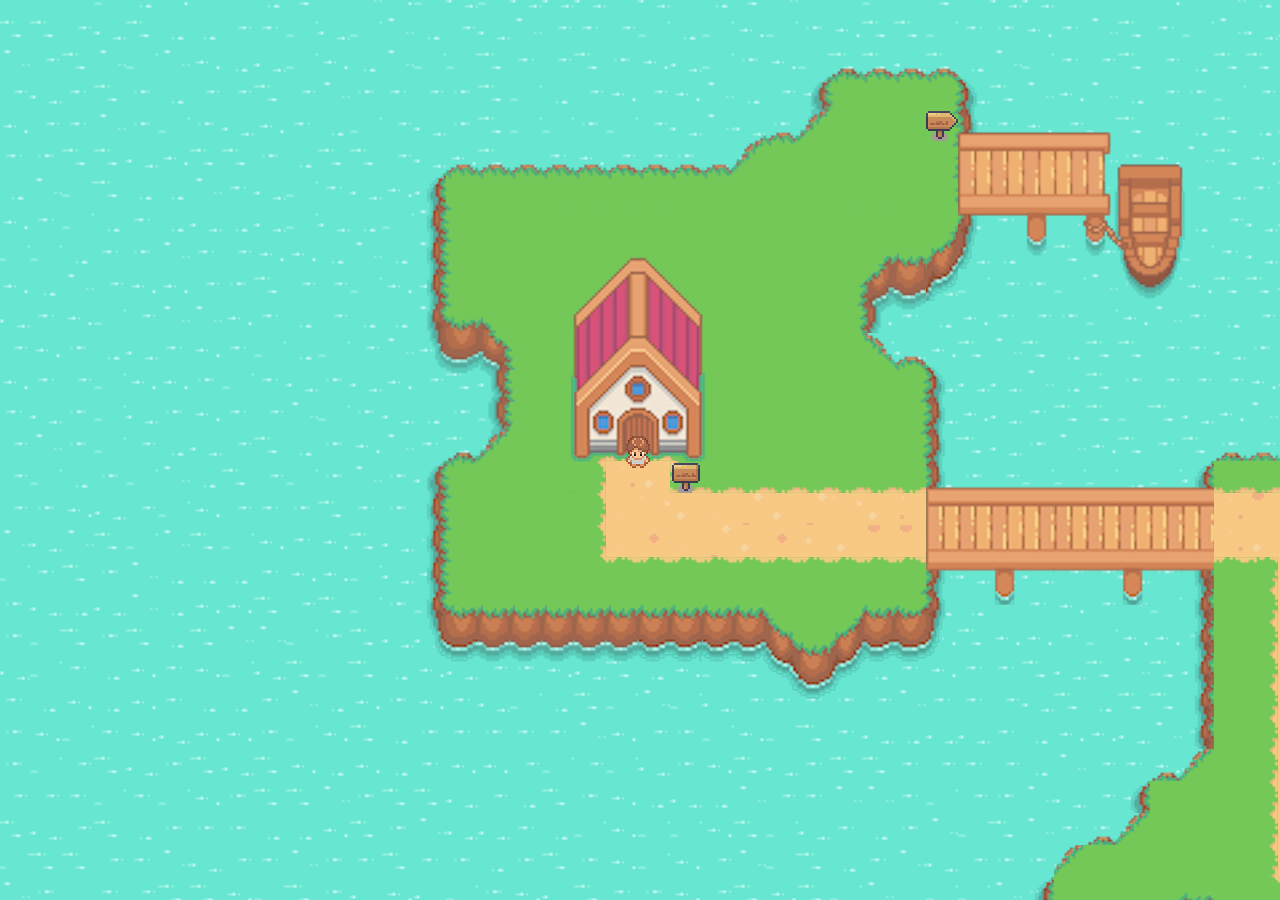
==== index.html @ 26b1416b "update build" ====
<!doctype html><html lang="en"><head><meta charset="utf-8"/><link rel="icon" href="/favicon.ico"/><meta name="viewport" content="width=device-width,initial-scale=1"/><meta name="theme-color" content="#000000"/><link rel="stylesheet" href="css/main.css"><meta name="description" content="Web site created using create-react-app"/><link rel="apple-touch-icon" href="/logo192.png"/><link rel="manifest" href="/manifest.json"/><title>pyve's world</title><script defer="defer" src="/static/js/main.aad2a747.js"></script><link href="/static/css/main.fae72d57.css" rel="stylesheet"></head><body><noscript>You need to enable JavaScript to run this app.</noscript><div id="root"><div id="loader"><img src="/img/common/loader.svg" alt="loader display"/><p classname="hint hidden"></p></div></div></body></html>
---- css/main.css ----
#loader {
    position: absolute;
    right: 5%;
    top: 80%;
}
#loader img {
    width: 100px;
    height: 100px;
}
#lodaer .hint {
    position: absolute;
    top: -100px;
    left: -200px;
    max-width: 100px;
    text-align: center;
}
#lodaer .hint.hidden {
    display: none;
}
---- static/css/main.fae72d57.css ----
@font-face{font-family:minecraftmedium;font-style:normal;font-weight:400;src:url(/static/media/minecraft-webfont.f9423632ad708b516bb3.woff2) format("woff2"),url(/static/media/minecraft-webfont.ab63f069794de6223be8.woff) format("woff"),url(/static/media/minecraft-webfont.81f6c7f882fcc2dee106.ttf) format("ttf")}body,html{margin:0;padding:0}body,html{height:100vh;width:100vw}body{-webkit-font-smoothing:antialiased;-moz-osx-font-smoothing:grayscale;font-family:minecraftmedium,-apple-system,BlinkMacSystemFont,Segoe UI,Roboto,Oxygen,Ubuntu,Cantarell,Fira Sans,Droid Sans,Helvetica Neue,sans-serif}*{box-sizing:border-box}#root{height:100vh;overflow:scroll;width:100vw}.hero{-webkit-animation:none;animation:none;background:url(/static/media/spriteDown.de136701c195f62c2f0c.png) no-repeat;background-position:0;background-repeat:no-repeat;background-size:auto 36px;height:36px;position:absolute;transition:top .2s ease,left .2s ease;width:24px}.hero.walk{-webkit-animation:flat-sprite .7s steps(4) infinite;animation:flat-sprite .7s steps(4) infinite}.hero.left{background-image:url(/static/media/spriteLeft.fad90cb5e9a183ccac62.png)}.hero.right{background-image:url(/static/media/spriteRight.eed6b767781e51272a16.png)}.hero.up{background-image:url(/static/media/spriteUp.728a02b3f08ef48df612.png)}.hero.down{background-image:url(/static/media/spriteDown.de136701c195f62c2f0c.png)}.bubble{align-content:space-between;background:#fff;border:5px solid #7f7f7f;display:flex;flex-direction:row;flex-wrap:wrap;height:100px;margin-left:-55px;margin-top:-130px;padding:.5em;position:relative;width:220px}.bubble:after{border-color:#fff transparent;border-width:20px 10px 0;bottom:-20px;left:48px;z-index:1}.bubble:after,.bubble:before{border-style:solid;content:"";display:block;position:absolute;width:0}.bubble:before{border-color:#7f7f7f transparent;border-width:24px 14px 0;bottom:-29px;left:44px;z-index:0}.bubble p{-webkit-animation:type 8s steps(60);animation:type 8s steps(60);margin:0;overflow:hidden;white-space:nowrap;width:30em}.bubble .hint{font-size:.7em;text-align:right;width:100%}@-webkit-keyframes type{0%{width:0}}@keyframes type{0%{width:0}}@-webkit-keyframes flat-sprite{0%{background-position:0}to{background-position:-96px}}@keyframes flat-sprite{0%{background-position:0}to{background-position:-96px}}.map{left:0;margin:auto;top:0;transition:all .2s ease}.map,.tile{position:absolute}.tile{height:32px;opacity:.3;width:32px}.tile.collision{background-color:red}.tile.door{background-color:blue}#loader{position:absolute;right:5%;top:80%}#loader img{height:100px;width:100px}#loader .hint{left:-200px;max-width:100px;position:absolute;text-align:center;top:-100px}#loader .hint.hidden{display:none}.game-container{background:#241915;height:100vh;overflow:hidden;position:absolute;width:100vw}
/*# sourceMappingURL=main.fae72d57.css.map*/
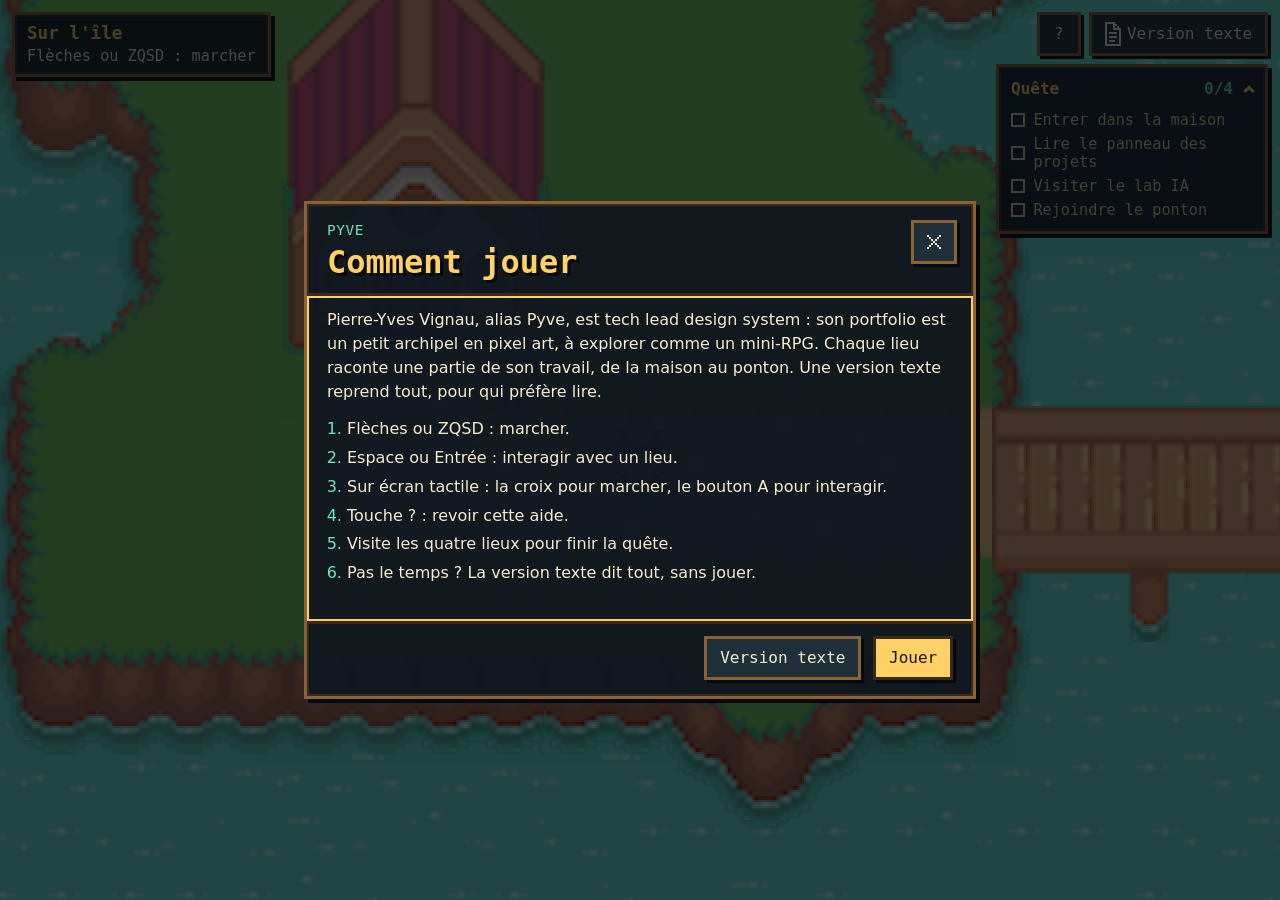
==== commit 1d73711f: "build: portfolio mini-RPG from pvignau/website@bd07baa Replaces the Create React App build with the " ====
--- a/index.html
+++ b/index.html
@@ -1 +1,78 @@
-<!doctype html><html lang="en"><head><meta charset="utf-8"/><link rel="icon" href="/favicon.ico"/><meta name="viewport" content="width=device-width,initial-scale=1"/><meta name="theme-color" content="#000000"/><link rel="stylesheet" href="css/main.css"><meta name="description" content="Web site created using create-react-app"/><link rel="apple-touch-icon" href="/logo192.png"/><link rel="manifest" href="/manifest.json"/><title>pyve's world</title><script defer="defer" src="/static/js/main.aad2a747.js"></script><link href="/static/css/main.fae72d57.css" rel="stylesheet"></head><body><noscript>You need to enable JavaScript to run this app.</noscript><div id="root"><div id="loader"><img src="/img/common/loader.svg" alt="loader display"/><p classname="hint hidden"></p></div></div></body></html>+<!doctype html>
+<html lang="fr">
+  <head>
+    <meta charset="utf-8" />
+    <meta name="viewport" content="width=device-width, initial-scale=1, viewport-fit=cover" />
+    <!--
+      Title, description, Open Graph tags and canonical URL come from src/content:
+      vite-plugins/site-pages.ts writes them in place of the next comment.
+    -->
+    <!-- site-meta -->
+    <title>Le monde de Pyve : portfolio et expériences interactives</title>
+    <meta name="description" content="Le portfolio de Pierre-Yves Vignau, alias Pyve, tech lead design system : un archipel en pixel art à explorer comme un mini-RPG, ou à lire en version texte." />
+    <link rel="canonical" href="https://pyve.is-a.dev/" />
+    <meta property="og:type" content="website" />
+    <meta property="og:site_name" content="Le monde de Pyve" />
+    <meta property="og:locale" content="fr_FR" />
+    <meta property="og:title" content="Le monde de Pyve : portfolio et expériences interactives" />
+    <meta property="og:description" content="Le portfolio de Pierre-Yves Vignau, alias Pyve, tech lead design system : un archipel en pixel art à explorer comme un mini-RPG, ou à lire en version texte." />
+    <meta property="og:url" content="https://pyve.is-a.dev/" />
+    <meta property="og:image" content="https://pyve.is-a.dev/og-image.png" />
+    <meta property="og:image:width" content="1200" />
+    <meta property="og:image:height" content="630" />
+    <meta property="og:image:alt" content="En pixel art, le héros marche sur le ponton entre la maison et le bateau." />
+    <meta name="twitter:card" content="summary_large_image" />
+    <link rel="preload" href="/assets/world-ZliFcgVm.webp" as="image" />
+    <!-- /site-meta -->
+    <meta name="theme-color" content="#101820" />
+    <meta name="color-scheme" content="dark" />
+    <link rel="icon" href="/favicon.ico" sizes="32x32" />
+    <link rel="apple-touch-icon" href="/apple-touch-icon.png" />
+    <link rel="manifest" href="/manifest.json" />
+    <link
+      rel="preload"
+      href="/assets/pixelify-sans-latin-400-normal-DLrIX9QE.woff2"
+      as="font"
+      type="font/woff2"
+      crossorigin
+    />
+    <link
+      rel="preload"
+      href="/assets/pixelify-sans-latin-700-normal-D3Xxx3QE.woff2"
+      as="font"
+      type="font/woff2"
+      crossorigin
+    />
+    <script>
+      // The game could not start (its script did not load, or failed before the app
+      // ran, see src/main.tsx): show the text version written in the page instead.
+      addEventListener(
+        'error',
+        function (event) {
+          var root = document.documentElement;
+          var fatal = event.target instanceof HTMLScriptElement || event instanceof ErrorEvent;
+          if (fatal && !root.hasAttribute('data-app')) root.classList.add('no-game');
+        },
+        true,
+      );
+    </script>
+    <script nomodule>
+      document.documentElement.classList.add('no-game');
+    </script>
+    <script type="module" crossorigin src="/assets/index-DPL-j_H7.js"></script>
+    <link rel="stylesheet" crossorigin href="/assets/index-BFrgNuYy.css">
+    <noscript><style>html #loader{display:none!important}html .static-page{display:block!important}html body{overflow:auto!important}</style></noscript>
+  </head>
+  <body>
+    <div id="root">
+      <div id="loader" class="loader" role="status">
+        <span class="loader__squares" aria-hidden="true"
+          ><span></span><span></span><span></span
+        ></span>
+        <span class="loader__label">Chargement de l&#39;île…</span>
+      </div>
+      <!-- The text version (vite-plugins/static-page.ts), replaced by the game as it starts. -->
+      <main class="static-page"><h1>Pyve</h1><p class="static-page__role">Tech lead design system</p><p class="static-page__intro">Ce portfolio se visite d&#39;habitude comme un petit jeu, qui a besoin de JavaScript pour se lancer. Le voici en version texte :</p><p>Pierre-Yves Vignau, alias Pyve, est tech lead design system : son portfolio est un petit archipel en pixel art, à explorer comme un mini-RPG. Chaque lieu raconte une partie de son travail, de la maison au ponton. Une version texte reprend tout, pour qui préfère lire.</p><section><h2>Chez Pyve</h2><p>La porte grince. Salut, moi c&#39;est Pyve. Pierre-Yves Vignau, pour l&#39;état civil.</p><p>Je suis développeur web, basé au sud de Paris. Mon terrain de jeu : les design systems et les design tokens.</p><p>Depuis 2023, je suis tech lead du design system de France Télévisions, en freelance.</p><p>Mon inventaire :</p><ul><li>Design tokens : Style Dictionary, Tokens Studio, Terrazzo, format DTCG.</li><li>Front : TypeScript, React, Vue, Next.js, Storybook.</li><li>Figma : plugins et passerelles vers le code.</li><li>Domotique : Home Assistant, en Python.</li><li>IA : je code en binôme avec un agent.</li></ul><p>Ma méthode : partir de l&#39;existant, avancer par petits pas, et écrire la doc, limites comprises.</p><p>Le chemin parcouru :</p><ul><li>Depuis 2023 : tech lead design system, France Télévisions (freelance).</li><li>2014-2023 : Infopro Digital, de développeur web à head of frontend, en passant par lead dev et architecte front-end.</li><li>2012-2014 : développeur web en agence, PHP, Zend et Magento.</li></ul><p>Côté perso : papa de deux enfants, amateur de jeux vidéo et de deux-roues.</p><ul><li><a href="https://www.linkedin.com/in/pierre-yves-vignau-a99a9424/">Mon parcours sur LinkedIn</a></li></ul></section><section><h2>Quelques projets</h2><p>Le panneau est couvert d&#39;affiches. J&#39;en ai gardé quelques-unes, toutes publiques.</p><ul><li><h3>Contributions design tokens</h3><p>Un bug de la CLI de Terrazzo signalé puis corrigé, et une proposition de tokens dépréciés pour Tokens Studio, en attente de relecture.</p><p>Design tokens, DTCG, TypeScript</p><ul><li><a href="https://github.com/terrazzoapp/terrazzo/pull/533">Correctif Terrazzo</a></li><li><a href="https://github.com/tokens-studio/figma-plugin/pull/3834">PR Tokens Studio</a></li></ul></li><li><h3>Samsung Frame Artwork</h3><p>Une intégration Home Assistant qui fait tourner tableaux et photos sur une TV The Frame, sans couper ce que tu regardes.</p><p>Python, Home Assistant, HACS</p><ul><li><a href="https://github.com/pvignau/ha-samsung-frame-artwork">Le code</a></li></ul></li><li><h3>Daily Drive</h3><p>Spotify a arrêté son Daily Drive, alors je l&#39;ai refait : une playlist de musique et de podcasts, reconstruite chaque matin.</p><p>TypeScript, Next.js, API Spotify</p><ul><li><a href="https://github.com/pvignau/daily-drive">Le code</a></li><li><a href="https://my-daily-drive.vercel.app">Démo (alpha)</a></li></ul></li><li><h3>Bacs à sable design system</h3><p>Deux maquettes publiques : des tokens venus de Tokens Studio, compilés en SCSS et en Kotlin, et un design system Vue rangé dans Storybook.</p><p>Style Dictionary, Storybook, Vue</p><ul><li><a href="https://github.com/pvignau/ts-ds-boilerplate">Tokens SCSS et Kotlin</a></li><li><a href="https://github.com/pvignau/vue-storybook-design-system">Design system Vue</a></li></ul></li><li><h3>Ce mini-RPG</h3><p>Le site où tu te promènes : un portfolio en pixel art, codé en TypeScript, avec une version texte pour qui préfère lire.</p><p>TypeScript, Pixel art, Jeu web</p><ul><li><a href="https://github.com/pvignau/website">Le code</a></li></ul></li></ul><ul><li><a href="https://github.com/pvignau?tab=repositories">Tous mes dépôts</a></li></ul></section><section><h2>Lab IA et domotique</h2><p>Des diodes clignotent partout. Ici, je teste ce que l&#39;IA change à ma façon de coder.</p><p>Sur mes projets récents, je code en binôme avec Claude, un agent IA. Il cosigne les commits : c&#39;est écrit dans l&#39;historique.</p><p>L&#39;agent écrit vite. Moi, je fixe le cadre, je relis et je teste.</p><p>À la maison, Home Assistant pilote la domotique. J&#39;y branche mes propres outils :</p><ul><li>Une TV The Frame qui change de tableau toute seule.</li><li>Un pavé numérique qui lance des scripts, façon Stream Deck maison.</li></ul><p>Dans l&#39;arrière-salle :</p><ul><li>Un homelab qui héberge mes services.</li><li>Un assistant IA branché sur mes notes.</li></ul><p>Pas de plan du réseau ici : le reste du lab est fermé au public.</p><ul><li><a href="https://github.com/pvignau/ha-samsung-frame-artwork">Intégration The Frame</a></li><li><a href="https://github.com/pvignau/homeassistant-keypad-script-launcher">Pavé de scripts</a></li></ul></section><section><h2>Prendre le large</h2><p>Le bateau attend à quai. Où veux-tu aller ?</p><p>Une question ou un projet ? Écris-moi sur LinkedIn. Le code, lui, vit sur GitHub.</p><ul><li><a href="https://www.linkedin.com/in/pierre-yves-vignau-a99a9424/">LinkedIn</a></li><li><a href="https://github.com/pvignau">GitHub</a></li></ul></section></main>
+    </div>
+  </body>
+</html>
--- a/assets/index-BFrgNuYy.css
+++ b/assets/index-BFrgNuYy.css
@@ -0,0 +1 @@
+:root{--loader-size:3rem;--loader-ink:#f7ecd0;--loader-background:#101820}html{background:var(--loader-background)}#loader{z-index:1000;background:var(--loader-background);color:var(--loader-ink);place-content:center;justify-items:center;gap:1rem;font:1rem/1.2 Pixelify Sans,ui-monospace,monospace;display:grid;position:fixed;inset:0}#loader .loader__squares{width:var(--loader-size);height:var(--loader-size);position:relative}#loader .loader__squares span{background:#e15b64;width:50%;height:50%;animation:2s infinite loader-walk;position:absolute;top:0;left:0}#loader .loader__squares span:nth-child(2){background:#f8b26a;animation-delay:-.5s}#loader .loader__squares span:nth-child(3){background:#abbd81;animation-delay:-1s}#loader .loader__label:empty{display:none}@keyframes loader-walk{0%{translate:0}8%,25%{translate:100%}33%,50%{translate:100% 100%}58%,75%{translate:0 100%}83%,to{translate:0}}@media (prefers-reduced-motion:reduce){#loader .loader__squares span{animation:none}#loader .loader__squares span:nth-child(2){translate:100%}#loader .loader__squares span:nth-child(3){translate:100% 100%}}.static-page{max-width:40rem;color:var(--loader-ink);margin:0 auto;padding:2rem 1.25rem 3rem;font:1.05rem/1.6 system-ui,sans-serif;display:none}html.no-game #loader{display:none}html.no-game .static-page{display:block}html.no-game body{overflow:auto}.static-page h1,.static-page h2,.static-page h3{color:#ffd166;font-family:Pixelify Sans,ui-monospace,monospace;font-weight:700;line-height:1.15}.static-page h1{margin:0;font-size:2.5rem}.static-page h2{margin:0 0 .75rem;font-size:1.6rem}.static-page h3{margin:1.25rem 0 .25rem;font-size:1.2rem}.static-page section{border-top:3px solid #3b2a1a;margin-top:2rem;padding-top:1.5rem}.static-page__role{color:#6ee7b7;margin-top:.25rem}.static-page a{color:#ffd166}.static-page li>a{padding-block:.6rem;display:inline-block}.dialog{inset:var(--safe-top) var(--safe-right) var(--safe-bottom) var(--safe-left);width:min(42rem, calc(100vw - 1.5rem - var(--safe-left) - var(--safe-right)));max-height:calc(100dvh - 1.5rem - var(--safe-top) - var(--safe-bottom));color:var(--ink);-webkit-user-select:text;user-select:text;background:0 0;border:0;margin:auto;padding:0;overflow:visible}.dialog::backdrop{background:#05080cb8}.dialog__frame{max-height:calc(100dvh - 1.5rem - var(--safe-top) - var(--safe-bottom));background:var(--panel-solid);flex-direction:column;display:flex}.dialog__header{border-bottom:3px solid var(--wood-dark);justify-content:space-between;align-items:flex-start;gap:1rem;padding:1rem 1rem .75rem 1.25rem;display:flex}.dialog__eyebrow{color:var(--mint);font-family:var(--font-pixel);letter-spacing:.04em;text-transform:uppercase;margin:0 0 .25rem;font-size:.9rem}.dialog__title{color:var(--accent);font-family:var(--font-pixel);text-shadow:3px 3px 0 var(--shadow);margin:0;font-size:clamp(1.5rem,4vw,2rem);font-weight:700;line-height:1.1}.dialog__close{flex:none;padding:0}.dialog__body{overscroll-behavior:contain;padding:.75rem 1.25rem 1.25rem;overflow-y:auto}.dialog__body:focus-visible{outline:2px solid var(--focus-ring);outline-offset:-2px;box-shadow:none}.dialog__footer{border-top:3px solid var(--wood-dark);flex-wrap:wrap;justify-content:flex-end;gap:.75rem;padding:.75rem 1.25rem 1rem;display:flex}@media (prefers-reduced-motion:no-preference){.dialog[open]{animation:.16s steps(4,end) both dialog-in}}@keyframes dialog-in{0%{opacity:0;translate:0 12px}}.hud{min-width:0;max-width:24rem;font-family:var(--font-pixel);overflow-wrap:break-word;pointer-events:none;flex:0 auto;padding:.5rem .75rem;line-height:1.2}.hud__zone{color:var(--accent);margin:0;font-size:1.1rem;font-weight:700}.hud__hint{color:var(--ink);margin:.2rem 0 0;font-size:.95rem}.content-paragraph{margin:0 0 .85rem}.content-list{margin:0 0 1rem;padding-left:1.25rem}.content-list li+li{margin-top:.3rem}.content-list li::marker{color:var(--mint)}.projects{gap:.85rem;margin:0 0 1rem;padding:0;list-style:none;display:grid}.project{background:var(--panel-raised);border:2px solid var(--wood-dark);padding:.85rem 1rem}.project__name{color:var(--accent);font-family:var(--font-pixel);margin:0 0 .35rem;font-size:1.2rem;font-weight:700;line-height:1.2}.project__summary{margin:0 0 .6rem}.project__tags{flex-wrap:wrap;gap:.4rem;margin:0 0 .6rem;padding:0;list-style:none;display:flex}.project__tags li{border:2px solid var(--wood);color:var(--ink-muted);font-family:var(--font-pixel);padding:.1rem .45rem;font-size:.85rem}.link-list{flex-wrap:wrap;gap:0 1.25rem;margin:0;padding:0;list-style:none;display:flex}.content-link{min-height:44px;color:var(--accent);font-family:var(--font-pixel);text-underline-offset:.2em;align-items:center;font-size:1rem;display:inline-flex}.content-link:hover{color:#ffe08f}.quest{font-family:var(--font-pixel)}.quest[open]{width:min(17rem, calc(100vw - 1.5rem - var(--safe-left) - var(--safe-right)))}.quest__summary{min-height:44px;color:var(--accent);cursor:pointer;justify-content:space-between;align-items:center;gap:.75rem;padding:.35rem .75rem;font-weight:700;list-style:none;display:flex}.quest__summary::-webkit-details-marker{display:none}.quest__summary:after{content:"";border-bottom:3px solid;border-right:3px solid;width:.5rem;height:.5rem;translate:0 -2px;rotate:45deg}.quest[open] .quest__summary:after{translate:0 2px;rotate:225deg}.quest__title{flex:1}.quest__progress{color:var(--mint)}.quest__list{gap:.35rem;margin:0;padding:0 .75rem .75rem;list-style:none;display:grid}.quest__item{color:var(--ink-muted);align-items:center;gap:.5rem;font-size:.95rem;line-height:1.2;display:flex}.quest__item[data-done]{color:var(--mint)}.quest__check{border:2px solid;flex:none;width:.9rem;height:.9rem}.quest__item[data-done] .quest__check{background:linear-gradient(currentColor,currentColor) 2px 2px/calc(100% - 4px) calc(100% - 4px) no-repeat}.quest__complete{color:var(--accent);margin:0;padding:0 .75rem .75rem;font-size:.95rem;line-height:1.2}@media (width<=30rem){.quest{position:relative}.quest[open]{width:auto}.quest[open] .quest__body{width:min(17rem, calc(100vw - 1.5rem - var(--safe-left) - var(--safe-right)));background:var(--panel);border:3px solid var(--wood);box-shadow:inset 0 0 0 2px var(--wood-dark), 4px 4px 0 var(--shadow);padding-top:.75rem;position:absolute;top:calc(100% + .5rem);right:-3px}}.text-version{z-index:40;overscroll-behavior:contain;background:var(--panel-solid);color:var(--ink);-webkit-user-select:text;user-select:text;position:fixed;inset:0;overflow-y:auto}.text-version:not(.text-version--open){clip-path:inset(50%);white-space:nowrap;width:1px;height:1px;position:absolute;inset:auto;overflow:hidden}.text-version:focus,.text-version:focus-visible{box-shadow:none;outline:none}.text-version__inner{max-width:44rem;padding:calc(1.5rem + var(--safe-top)) calc(1.25rem + var(--safe-right)) calc(3rem + var(--safe-bottom)) calc(1.25rem + var(--safe-left));margin:0 auto;font-size:1.05rem}.text-version h1,.text-version h2{color:var(--accent);font-family:var(--font-pixel);text-shadow:3px 3px 0 var(--shadow);margin:0 0 .75rem;font-weight:700;line-height:1.1}.text-version h1{font-size:clamp(2.25rem,8vw,3.5rem)}.text-version h2{font-size:clamp(1.5rem,5vw,2rem)}.text-version__header{border-bottom:3px solid var(--wood-dark);padding-bottom:1.5rem}.text-version__role{color:var(--mint);font-family:var(--font-pixel);margin:0 0 1rem;font-size:1.25rem}.text-version__close{margin-top:.5rem}.text-version__place{border-bottom:3px solid var(--wood-dark);padding:1.5rem 0}.touch-pad{display:none}@media (pointer:coarse){.touch-pad{right:calc(1rem + var(--safe-right));bottom:calc(1rem + var(--safe-bottom));left:calc(1rem + var(--safe-left));z-index:10;pointer-events:none;justify-content:space-between;align-items:flex-end;display:flex;position:absolute}}.touch-pad__cross{touch-action:none;pointer-events:auto;width:9.5rem;height:9.5rem;position:relative}.touch-pad__arm{border:3px solid var(--wood);width:33.4%;height:33.4%;box-shadow:3px 3px 0 var(--shadow);background:#1f303be0;position:absolute}.touch-pad__arm:after{content:"";border:.55rem solid #0000;width:0;height:0;margin:auto;position:absolute;inset:0}.touch-pad__arm--up{top:0;left:33.3%}.touch-pad__arm--up:after{border-bottom-color:var(--ink);translate:0 -.3rem}.touch-pad__arm--down{bottom:0;left:33.3%}.touch-pad__arm--down:after{border-top-color:var(--ink);translate:0 .3rem}.touch-pad__arm--left{top:33.3%;left:0}.touch-pad__arm--left:after{border-right-color:var(--ink);translate:-.3rem}.touch-pad__arm--right{top:33.3%;right:0}.touch-pad__arm--right:after{border-left-color:var(--ink);translate:.3rem}.touch-pad__arm[data-active]{background:var(--wood)}.touch-pad__action{border:3px solid var(--wood-dark);background:var(--accent);width:4.5rem;height:4.5rem;color:var(--accent-ink);box-shadow:3px 3px 0 var(--shadow);font-family:var(--font-pixel);touch-action:manipulation;pointer-events:auto;-webkit-user-select:none;user-select:none;border-radius:50%;font-size:1.75rem;font-weight:700}.touch-pad__action:active{box-shadow:1px 1px 0 var(--shadow);translate:2px 2px}.game{background:var(--backdrop);-webkit-user-select:none;user-select:none;-webkit-touch-callout:none;position:fixed;inset:0;overflow:hidden}.game__viewport{position:absolute;inset:0;overflow:hidden}.world{will-change:transform;position:absolute;top:0;left:0}.world--sea{background:url([data-uri]) 0 0 / calc(128px * var(--s)) calc(128px * var(--s)) repeat;image-rendering:pixelated}.world__background{max-width:none;image-rendering:pixelated;pointer-events:none;position:absolute}.hero{z-index:2;width:calc(24px * var(--s));height:calc(36px * var(--s));will-change:transform;pointer-events:none;position:absolute;top:0;left:0}.hero:before{content:"";left:calc(5px * var(--s));top:calc(31px * var(--s));width:calc(14px * var(--s));height:calc(5px * var(--s));background:#00000038;border-radius:50%;position:absolute}.hero:after{content:"";background-image:url(/assets/spriteDown-DupXoQPd.webp);background-repeat:no-repeat;background-size:calc(96px * var(--s)) calc(36px * var(--s));background-position:calc(var(--frame,0) * -24px * var(--s)) 0;image-rendering:pixelated;position:absolute;inset:0}.hero[data-facing=up]:after{background-image:url(/assets/spriteUp-C0nRL75O.webp)}.hero[data-facing=left]:after{background-image:url(/assets/spriteLeft-DXn3DLsa.webp)}.hero[data-facing=right]:after{background-image:url(/assets/spriteRight-DSImaMGx.webp)}.object-label{z-index:3;border:2px solid var(--wood-dark);background:var(--accent);color:var(--accent-ink);box-shadow:2px 2px 0 var(--shadow);font-family:var(--font-pixel);white-space:nowrap;opacity:0;visibility:hidden;pointer-events:none;padding:.25rem .5rem;font-size:1rem;font-weight:700;line-height:1;transition:opacity .12s steps(3,end),visibility .12s;position:absolute;translate:-50% calc(-100% - 8px)}.object-label:after{content:"";border:6px solid #0000;border-top-color:var(--wood-dark);position:absolute;top:100%;left:50%;translate:-50%}.object-label[data-near]{opacity:1;visibility:visible}.decor{z-index:1;pointer-events:none;position:absolute}.decor--leds:before,.decor--leds:after{content:"";width:calc(2px * var(--s));height:calc(2px * var(--s));animation:1.1s step-end infinite leds-blink;position:absolute}.decor--leds:before{left:calc(3px * var(--s));top:calc(3px * var(--s));box-shadow:calc(5px * var(--s)) calc(2px * var(--s)) 0 #ef8354;background:#6ee7b7}.decor--leds:after{left:calc(5px * var(--s));top:calc(8px * var(--s));box-shadow:calc(4px * var(--s)) calc(1px * var(--s)) 0 #6ee7b7;background:#ffd166;animation-duration:.7s;animation-direction:reverse}@keyframes leds-blink{50%{opacity:.2}}.debug-overlay{z-index:4;pointer-events:none;position:absolute;top:0;left:0}.debug-coordinates{right:calc(.5rem + var(--safe-right));bottom:calc(.5rem + var(--safe-bottom));z-index:30;color:#fff;background:#000000bf;padding:.25rem .5rem;font:.8rem/1.2 ui-monospace,monospace;position:fixed}.game__stage{position:absolute;inset:0}.game__top{top:calc(.75rem + var(--safe-top));right:calc(.75rem + var(--safe-right));left:calc(.75rem + var(--safe-left));z-index:10;pointer-events:none;justify-content:space-between;align-items:flex-start;gap:.5rem;display:flex;position:absolute}.toolbar{pointer-events:auto;flex-direction:column;flex:none;align-items:flex-end;gap:.5rem;display:flex}.toolbar__buttons{gap:.5rem;display:flex}.toolbar__text{position:relative}@media (width<=30rem){.toolbar__text{padding-inline:0}.toolbar__label{clip-path:inset(50%);white-space:nowrap;width:1px;height:1px;margin:-1px;position:absolute;overflow:hidden}}.skip-link{top:calc(.75rem + var(--safe-top));z-index:50;position:absolute;left:50%;translate:-50% -200%}.skip-link:focus-visible{translate:-50%}.game__main{position:absolute;inset:0}.status-page{image-rendering:pixelated;background:#67e6d2 url([data-uri]) 0 0/256px 256px;place-items:center;padding:1rem;display:grid;position:fixed;inset:0;overflow:hidden}.status-page__splash{width:48px;height:72px;position:absolute;top:16%;left:50%;translate:-50%}.status-page__hero{image-rendering:pixelated;clip-path:inset(0 0 42%);background:url(/assets/spriteDown-DupXoQPd.webp) 0 0/192px 72px no-repeat;position:absolute;inset:0}.status-page__splash:after{content:"";background:#ffffffd9;width:8px;height:4px;position:absolute;top:40px;left:-10px;box-shadow:60px 0 #ffffffd9,10px 4px #fff9,48px 4px #fff9}@media (prefers-reduced-motion:no-preference){.status-page__hero{animation:1.6s steps(2,end) infinite bob}}@keyframes bob{50%{translate:0 3px}}.status-page__panel{text-align:center;max-width:28rem;padding:1.5rem}.status-page__title{color:var(--accent);font-family:var(--font-pixel);text-shadow:3px 3px 0 var(--shadow);margin:0 0 .75rem;font-size:clamp(2.25rem,9vw,3.25rem);font-weight:700;line-height:1}.status-page__body{margin:0 0 1.25rem}@font-face{font-family:Pixelify Sans;font-style:normal;font-weight:400;font-display:swap;src:url(/assets/pixelify-sans-latin-400-normal-DLrIX9QE.woff2)format("woff2");unicode-range:U+??,U+131,U+152-153,U+2BB-2BC,U+2C6,U+2DA,U+2DC,U+304,U+308,U+329,U+2000-206F,U+20AC,U+2122,U+2191,U+2193,U+2212,U+2215,U+FEFF,U+FFFD}@font-face{font-family:Pixelify Sans;font-style:normal;font-weight:400;font-display:swap;src:url(/assets/pixelify-sans-latin-ext-400-normal-DdH6zlBQ.woff2)format("woff2");unicode-range:U+100-2BA,U+2BD-2C5,U+2C7-2CC,U+2CE-2D7,U+2DD-2FF,U+304,U+308,U+329,U+1D00-1DBF,U+1E00-1E9F,U+1EF2-1EFF,U+2020,U+20A0-20AB,U+20AD-20C0,U+2113,U+2C60-2C7F,U+A720-A7FF}@font-face{font-family:Pixelify Sans;font-style:normal;font-weight:700;font-display:swap;src:url(/assets/pixelify-sans-latin-700-normal-D3Xxx3QE.woff2)format("woff2");unicode-range:U+??,U+131,U+152-153,U+2BB-2BC,U+2C6,U+2DA,U+2DC,U+304,U+308,U+329,U+2000-206F,U+20AC,U+2122,U+2191,U+2193,U+2212,U+2215,U+FEFF,U+FFFD}@font-face{font-family:Pixelify Sans;font-style:normal;font-weight:700;font-display:swap;src:url(/assets/pixelify-sans-latin-ext-700-normal-ClyJstAh.woff2)format("woff2");unicode-range:U+100-2BA,U+2BD-2C5,U+2C7-2CC,U+2CE-2D7,U+2DD-2FF,U+304,U+308,U+329,U+1D00-1DBF,U+1E00-1E9F,U+1EF2-1EFF,U+2020,U+20A0-20AB,U+20AD-20C0,U+2113,U+2C60-2C7F,U+A720-A7FF}:root{--lightningcss-light: ;--lightningcss-dark:initial;color-scheme:dark;--ink:#f7ecd0;--ink-muted:#e2cda0;--panel:#101820f0;--panel-solid:#101820;--panel-raised:#1f303b;--wood:#8a6237;--wood-dark:#3b2a1a;--accent:#ffd166;--accent-ink:#1d1409;--mint:#6ee7b7;--shadow:#05080c;--focus-ring:var(--accent);--focus-edge:var(--shadow);--font-pixel:"Pixelify Sans", ui-monospace, "SFMono-Regular", Menlo, monospace;--font-text:system-ui, -apple-system, "Segoe UI", Roboto, "Helvetica Neue", Arial, sans-serif;--safe-top:env(safe-area-inset-top,0px);--safe-right:env(safe-area-inset-right,0px);--safe-bottom:env(safe-area-inset-bottom,0px);--safe-left:env(safe-area-inset-left,0px)}*,:before,:after{box-sizing:border-box}html,body,#root{height:100%;margin:0}html{touch-action:manipulation;-webkit-text-size-adjust:100%;-moz-text-size-adjust:100%;text-size-adjust:100%}body{overscroll-behavior:none;background:var(--panel-solid);color:var(--ink);font-family:var(--font-text);font-variant-ligatures:none;-webkit-font-smoothing:antialiased;-webkit-tap-highlight-color:transparent;line-height:1.5;overflow:hidden}button{font:inherit;color:inherit}a{color:var(--accent)}html :focus-visible{outline:3px solid var(--focus-ring);outline-offset:0;box-shadow:0 0 0 6px var(--focus-edge)}.visually-hidden{clip-path:inset(50%);white-space:nowrap;border:0;width:1px;height:1px;margin:-1px;padding:0;overflow:hidden;position:absolute!important}.panel{background:var(--panel);border:3px solid var(--wood);box-shadow:inset 0 0 0 2px var(--wood-dark), 4px 4px 0 var(--shadow)}.pixel-button{border:3px solid var(--wood-dark);background:var(--accent);min-width:44px;min-height:44px;color:var(--accent-ink);font-family:var(--font-pixel);box-shadow:3px 3px 0 var(--shadow);cursor:pointer;justify-content:center;align-items:center;gap:.4em;padding:.35em .8em;font-size:1rem;line-height:1;text-decoration:none;display:inline-flex}.pixel-button:hover{background:#ffe08f}.pixel-button:active{box-shadow:1px 1px 0 var(--shadow);translate:2px 2px}.pixel-button--quiet{background:var(--panel-raised);color:var(--ink);border-color:var(--wood)}.pixel-button--quiet:hover{background:#29404e}@media (prefers-reduced-motion:reduce){*,:before,:after{scroll-behavior:auto!important;transition-duration:.01ms!important;animation-duration:.01ms!important;animation-iteration-count:1!important}}
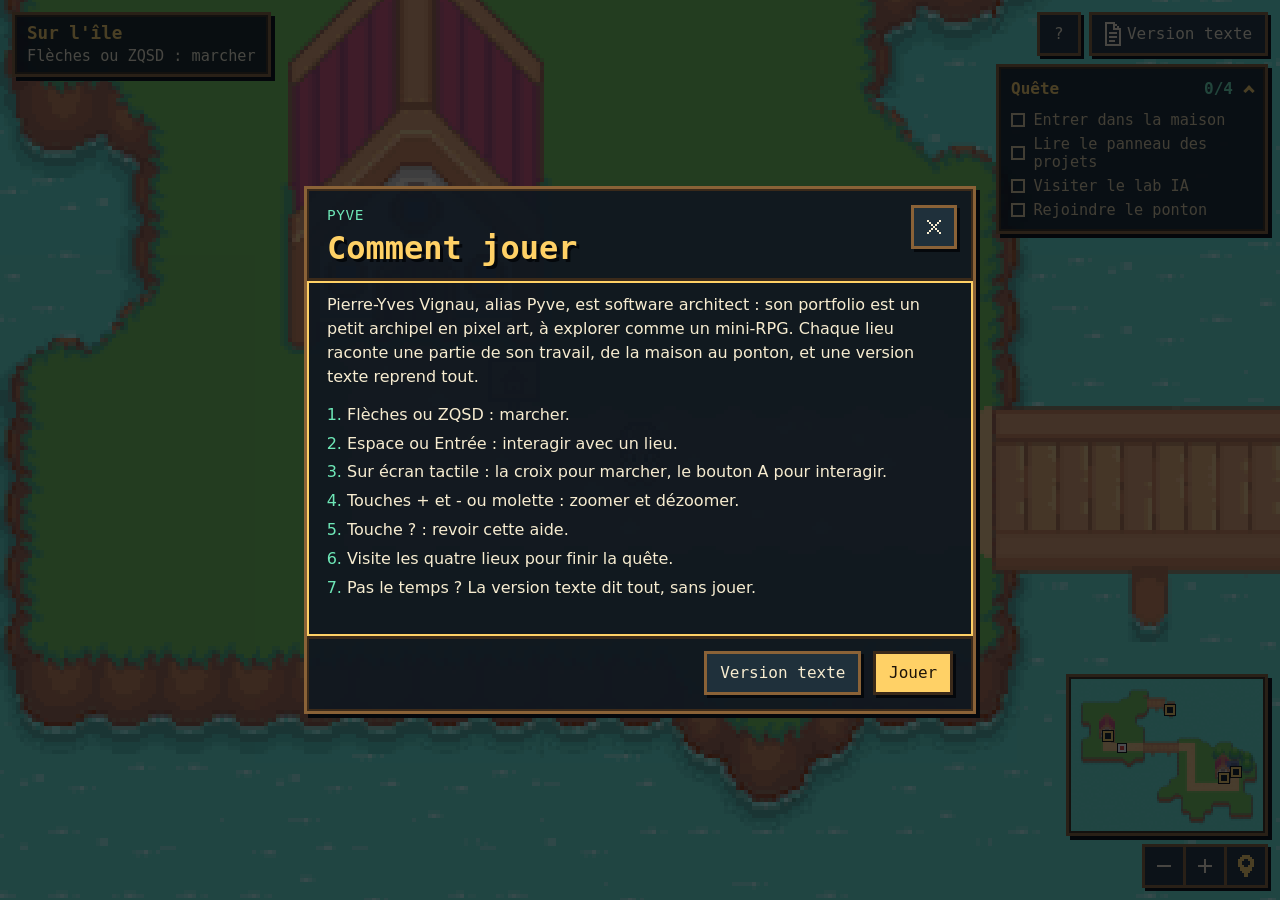
==== commit 37a9d605: "build: portfolio mini-RPG from pvignau/website@e0d7fbf" ====
--- a/index.html
+++ b/index.html
@@ -9,20 +9,20 @@
     -->
     <!-- site-meta -->
     <title>Le monde de Pyve : portfolio et expériences interactives</title>
-    <meta name="description" content="Le portfolio de Pierre-Yves Vignau, alias Pyve, tech lead design system : un archipel en pixel art à explorer comme un mini-RPG, ou à lire en version texte." />
+    <meta name="description" content="Le portfolio de Pierre-Yves Vignau, alias Pyve, software architect : un archipel en pixel art à explorer comme un mini-RPG, ou à lire en version texte." />
     <link rel="canonical" href="https://pyve.is-a.dev/" />
     <meta property="og:type" content="website" />
     <meta property="og:site_name" content="Le monde de Pyve" />
     <meta property="og:locale" content="fr_FR" />
     <meta property="og:title" content="Le monde de Pyve : portfolio et expériences interactives" />
-    <meta property="og:description" content="Le portfolio de Pierre-Yves Vignau, alias Pyve, tech lead design system : un archipel en pixel art à explorer comme un mini-RPG, ou à lire en version texte." />
+    <meta property="og:description" content="Le portfolio de Pierre-Yves Vignau, alias Pyve, software architect : un archipel en pixel art à explorer comme un mini-RPG, ou à lire en version texte." />
     <meta property="og:url" content="https://pyve.is-a.dev/" />
     <meta property="og:image" content="https://pyve.is-a.dev/og-image.png" />
     <meta property="og:image:width" content="1200" />
     <meta property="og:image:height" content="630" />
-    <meta property="og:image:alt" content="En pixel art, le héros marche sur le ponton entre la maison et le bateau." />
+    <meta property="og:image:alt" content="En pixel art, le héros sur le chemin devant sa maison, le pont vers l&#39;autre île et un bateau à quai." />
     <meta name="twitter:card" content="summary_large_image" />
-    <link rel="preload" href="/assets/world-ZliFcgVm.webp" as="image" />
+    <link rel="preload" href="/assets/world-BBEQJWbM.webp" as="image" />
     <!-- /site-meta -->
     <meta name="theme-color" content="#101820" />
     <meta name="color-scheme" content="dark" />
@@ -59,8 +59,8 @@
     <script nomodule>
       document.documentElement.classList.add('no-game');
     </script>
-    <script type="module" crossorigin src="/assets/index-DPL-j_H7.js"></script>
-    <link rel="stylesheet" crossorigin href="/assets/index-BFrgNuYy.css">
+    <script type="module" crossorigin src="/assets/index-Cav_wCKP.js"></script>
+    <link rel="stylesheet" crossorigin href="/assets/index-CWMFANpn.css">
     <noscript><style>html #loader{display:none!important}html .static-page{display:block!important}html body{overflow:auto!important}</style></noscript>
   </head>
   <body>
@@ -72,7 +72,7 @@
         <span class="loader__label">Chargement de l&#39;île…</span>
       </div>
       <!-- The text version (vite-plugins/static-page.ts), replaced by the game as it starts. -->
-      <main class="static-page"><h1>Pyve</h1><p class="static-page__role">Tech lead design system</p><p class="static-page__intro">Ce portfolio se visite d&#39;habitude comme un petit jeu, qui a besoin de JavaScript pour se lancer. Le voici en version texte :</p><p>Pierre-Yves Vignau, alias Pyve, est tech lead design system : son portfolio est un petit archipel en pixel art, à explorer comme un mini-RPG. Chaque lieu raconte une partie de son travail, de la maison au ponton. Une version texte reprend tout, pour qui préfère lire.</p><section><h2>Chez Pyve</h2><p>La porte grince. Salut, moi c&#39;est Pyve. Pierre-Yves Vignau, pour l&#39;état civil.</p><p>Je suis développeur web, basé au sud de Paris. Mon terrain de jeu : les design systems et les design tokens.</p><p>Depuis 2023, je suis tech lead du design system de France Télévisions, en freelance.</p><p>Mon inventaire :</p><ul><li>Design tokens : Style Dictionary, Tokens Studio, Terrazzo, format DTCG.</li><li>Front : TypeScript, React, Vue, Next.js, Storybook.</li><li>Figma : plugins et passerelles vers le code.</li><li>Domotique : Home Assistant, en Python.</li><li>IA : je code en binôme avec un agent.</li></ul><p>Ma méthode : partir de l&#39;existant, avancer par petits pas, et écrire la doc, limites comprises.</p><p>Le chemin parcouru :</p><ul><li>Depuis 2023 : tech lead design system, France Télévisions (freelance).</li><li>2014-2023 : Infopro Digital, de développeur web à head of frontend, en passant par lead dev et architecte front-end.</li><li>2012-2014 : développeur web en agence, PHP, Zend et Magento.</li></ul><p>Côté perso : papa de deux enfants, amateur de jeux vidéo et de deux-roues.</p><ul><li><a href="https://www.linkedin.com/in/pierre-yves-vignau-a99a9424/">Mon parcours sur LinkedIn</a></li></ul></section><section><h2>Quelques projets</h2><p>Le panneau est couvert d&#39;affiches. J&#39;en ai gardé quelques-unes, toutes publiques.</p><ul><li><h3>Contributions design tokens</h3><p>Un bug de la CLI de Terrazzo signalé puis corrigé, et une proposition de tokens dépréciés pour Tokens Studio, en attente de relecture.</p><p>Design tokens, DTCG, TypeScript</p><ul><li><a href="https://github.com/terrazzoapp/terrazzo/pull/533">Correctif Terrazzo</a></li><li><a href="https://github.com/tokens-studio/figma-plugin/pull/3834">PR Tokens Studio</a></li></ul></li><li><h3>Samsung Frame Artwork</h3><p>Une intégration Home Assistant qui fait tourner tableaux et photos sur une TV The Frame, sans couper ce que tu regardes.</p><p>Python, Home Assistant, HACS</p><ul><li><a href="https://github.com/pvignau/ha-samsung-frame-artwork">Le code</a></li></ul></li><li><h3>Daily Drive</h3><p>Spotify a arrêté son Daily Drive, alors je l&#39;ai refait : une playlist de musique et de podcasts, reconstruite chaque matin.</p><p>TypeScript, Next.js, API Spotify</p><ul><li><a href="https://github.com/pvignau/daily-drive">Le code</a></li><li><a href="https://my-daily-drive.vercel.app">Démo (alpha)</a></li></ul></li><li><h3>Bacs à sable design system</h3><p>Deux maquettes publiques : des tokens venus de Tokens Studio, compilés en SCSS et en Kotlin, et un design system Vue rangé dans Storybook.</p><p>Style Dictionary, Storybook, Vue</p><ul><li><a href="https://github.com/pvignau/ts-ds-boilerplate">Tokens SCSS et Kotlin</a></li><li><a href="https://github.com/pvignau/vue-storybook-design-system">Design system Vue</a></li></ul></li><li><h3>Ce mini-RPG</h3><p>Le site où tu te promènes : un portfolio en pixel art, codé en TypeScript, avec une version texte pour qui préfère lire.</p><p>TypeScript, Pixel art, Jeu web</p><ul><li><a href="https://github.com/pvignau/website">Le code</a></li></ul></li></ul><ul><li><a href="https://github.com/pvignau?tab=repositories">Tous mes dépôts</a></li></ul></section><section><h2>Lab IA et domotique</h2><p>Des diodes clignotent partout. Ici, je teste ce que l&#39;IA change à ma façon de coder.</p><p>Sur mes projets récents, je code en binôme avec Claude, un agent IA. Il cosigne les commits : c&#39;est écrit dans l&#39;historique.</p><p>L&#39;agent écrit vite. Moi, je fixe le cadre, je relis et je teste.</p><p>À la maison, Home Assistant pilote la domotique. J&#39;y branche mes propres outils :</p><ul><li>Une TV The Frame qui change de tableau toute seule.</li><li>Un pavé numérique qui lance des scripts, façon Stream Deck maison.</li></ul><p>Dans l&#39;arrière-salle :</p><ul><li>Un homelab qui héberge mes services.</li><li>Un assistant IA branché sur mes notes.</li></ul><p>Pas de plan du réseau ici : le reste du lab est fermé au public.</p><ul><li><a href="https://github.com/pvignau/ha-samsung-frame-artwork">Intégration The Frame</a></li><li><a href="https://github.com/pvignau/homeassistant-keypad-script-launcher">Pavé de scripts</a></li></ul></section><section><h2>Prendre le large</h2><p>Le bateau attend à quai. Où veux-tu aller ?</p><p>Une question ou un projet ? Écris-moi sur LinkedIn. Le code, lui, vit sur GitHub.</p><ul><li><a href="https://www.linkedin.com/in/pierre-yves-vignau-a99a9424/">LinkedIn</a></li><li><a href="https://github.com/pvignau">GitHub</a></li></ul></section></main>
+      <main class="static-page"><h1>Pyve</h1><p class="static-page__role">Software architect</p><p class="static-page__intro">Ce portfolio se visite d&#39;habitude comme un petit jeu, qui a besoin de JavaScript pour se lancer. Le voici en version texte :</p><p>Pierre-Yves Vignau, alias Pyve, est software architect : son portfolio est un petit archipel en pixel art, à explorer comme un mini-RPG. Chaque lieu raconte une partie de son travail, de la maison au ponton, et une version texte reprend tout.</p><section><h2>Chez Pyve</h2><p>La porte grince. Salut, moi c&#39;est Pyve. Pierre-Yves Vignau, pour l&#39;état civil.</p><p>Développeur web de formation, basé au sud de Paris. Mon terrain de jeu : l&#39;architecture front-end, les design systems et les design tokens.</p><p>Depuis avril 2026, je suis software architect à France Télévisions, en CDI. J&#39;y étais auparavant tech lead du design system, en freelance.</p><p>Mon inventaire :</p><ul><li>Design tokens : Style Dictionary, Tokens Studio, Terrazzo, format DTCG.</li><li>Front : TypeScript, React, Vue, Next.js, Storybook.</li><li>Figma : plugins et passerelles vers le code.</li><li>Domotique : Home Assistant, en Python.</li><li>IA : je code en binôme avec un agent.</li></ul><p>Ma méthode : partir de l&#39;existant, avancer par petits pas, et écrire la doc, limites comprises.</p><p>Le chemin parcouru :</p><ul><li>Depuis 2026 : software architect, France Télévisions (CDI).</li><li>2023-2026 : tech lead design system, France Télévisions (freelance).</li><li>2014-2023 : Infopro Digital, de développeur web à head of frontend, en passant par lead dev et architecte front-end.</li><li>2012-2014 : développeur web en agence, PHP, Zend et Magento.</li></ul><p>Côté perso : papa de deux enfants, amateur de jeux vidéo et de deux-roues.</p><ul><li><a href="https://www.linkedin.com/in/pierre-yves-vignau-a99a9424/">Mon parcours sur LinkedIn</a></li></ul></section><section><h2>Quelques projets</h2><p>Le panneau est couvert d&#39;affiches. J&#39;en ai gardé quelques-unes, toutes publiques.</p><ul><li><h3>Contributions design tokens</h3><p>Un bug de la CLI de Terrazzo signalé puis corrigé, et une proposition de tokens dépréciés pour Tokens Studio, en attente de relecture.</p><p>Design tokens, DTCG, TypeScript</p><ul><li><a href="https://github.com/terrazzoapp/terrazzo/pull/533">Correctif Terrazzo</a></li><li><a href="https://github.com/tokens-studio/figma-plugin/pull/3834">PR Tokens Studio</a></li></ul></li><li><h3>Samsung Frame Artwork</h3><p>Une intégration Home Assistant qui fait tourner tableaux et photos sur une TV The Frame, sans couper ce que tu regardes.</p><p>Python, Home Assistant, HACS</p><ul><li><a href="https://github.com/pvignau/ha-samsung-frame-artwork">Le code</a></li></ul></li><li><h3>Daily Drive</h3><p>Spotify a arrêté son Daily Drive, alors je l&#39;ai refait : une playlist de musique et de podcasts, reconstruite chaque matin.</p><p>TypeScript, Next.js, API Spotify</p><ul><li><a href="https://github.com/pvignau/daily-drive">Le code</a></li><li><a href="https://my-daily-drive.vercel.app">Démo (alpha)</a></li></ul></li><li><h3>Bacs à sable design system</h3><p>Deux maquettes publiques : des tokens venus de Tokens Studio, compilés en SCSS et en Kotlin, et un design system Vue rangé dans Storybook.</p><p>Style Dictionary, Storybook, Vue</p><ul><li><a href="https://github.com/pvignau/ts-ds-boilerplate">Tokens SCSS et Kotlin</a></li><li><a href="https://github.com/pvignau/vue-storybook-design-system">Design system Vue</a></li></ul></li><li><h3>Ce mini-RPG</h3><p>Le site où tu te promènes, codé en TypeScript, avec sa version texte.</p><p>TypeScript, Pixel art, Jeu web</p><ul><li><a href="https://github.com/pvignau/website">Le code</a></li></ul></li></ul><ul><li><a href="https://github.com/pvignau?tab=repositories">Tous mes dépôts</a></li></ul></section><section><h2>Lab IA et domotique</h2><p>Des diodes clignotent partout. Ici, je teste ce que l&#39;IA change à ma façon de coder.</p><p>Sur mes projets récents, je code en binôme avec Claude, un agent IA.</p><p>Il écrit vite ; je fixe le cadre, puis je relis et teste ce qu&#39;il propose.</p><p>À la maison, Home Assistant pilote la domotique. J&#39;y branche mes propres outils :</p><ul><li>Une TV The Frame qui change de tableau toute seule.</li><li>Un pavé numérique qui lance des scripts, façon Stream Deck maison.</li></ul><p>Dans l&#39;arrière-salle :</p><ul><li>Un homelab qui héberge mes services.</li><li>Un assistant IA branché sur mes notes.</li></ul><p>Pas de plan du réseau ici : le reste du lab est fermé au public.</p><ul><li><a href="https://github.com/pvignau/ha-samsung-frame-artwork">Intégration The Frame</a></li><li><a href="https://github.com/pvignau/homeassistant-keypad-script-launcher">Pavé de scripts</a></li></ul></section><section><h2>Prendre le large</h2><p>Le bateau attend à quai. Où veux-tu aller ?</p><p>Une question ou un projet ? Écris-moi sur LinkedIn. Le code, lui, vit sur GitHub.</p><ul><li><a href="https://www.linkedin.com/in/pierre-yves-vignau-a99a9424/">LinkedIn</a></li><li><a href="https://github.com/pvignau">GitHub</a></li></ul></section></main>
     </div>
   </body>
 </html>
--- a/assets/index-CWMFANpn.css
+++ b/assets/index-CWMFANpn.css
@@ -0,0 +1 @@
+:root{--loader-size:3rem;--loader-ink:#f7ecd0;--loader-background:#101820}html{background:var(--loader-background)}#loader{z-index:1000;background:var(--loader-background);color:var(--loader-ink);place-content:center;justify-items:center;gap:1rem;font:1rem/1.2 Pixelify Sans,ui-monospace,monospace;display:grid;position:fixed;inset:0}#loader .loader__squares{width:var(--loader-size);height:var(--loader-size);position:relative}#loader .loader__squares span{background:#e15b64;width:50%;height:50%;animation:2s infinite loader-walk;position:absolute;top:0;left:0}#loader .loader__squares span:nth-child(2){background:#f8b26a;animation-delay:-.5s}#loader .loader__squares span:nth-child(3){background:#abbd81;animation-delay:-1s}#loader .loader__label:empty{display:none}@keyframes loader-walk{0%{translate:0}8%,25%{translate:100%}33%,50%{translate:100% 100%}58%,75%{translate:0 100%}83%,to{translate:0}}@media (prefers-reduced-motion:reduce){#loader .loader__squares span{animation:none}#loader .loader__squares span:nth-child(2){translate:100%}#loader .loader__squares span:nth-child(3){translate:100% 100%}}.static-page{max-width:40rem;color:var(--loader-ink);margin:0 auto;padding:2rem 1.25rem 3rem;font:1.05rem/1.6 system-ui,sans-serif;display:none}html.no-game #loader{display:none}html.no-game .static-page{display:block}html.no-game body{overflow:auto}.static-page h1,.static-page h2,.static-page h3{color:#ffd166;font-family:Pixelify Sans,ui-monospace,monospace;font-weight:700;line-height:1.15}.static-page h1{margin:0;font-size:2.5rem}.static-page h2{margin:0 0 .75rem;font-size:1.6rem}.static-page h3{margin:1.25rem 0 .25rem;font-size:1.2rem}.static-page section{border-top:3px solid #3b2a1a;margin-top:2rem;padding-top:1.5rem}.static-page__role{color:#6ee7b7;margin-top:.25rem}.static-page a{color:#ffd166}.static-page li>a{padding-block:.6rem;display:inline-block}.dialog{inset:var(--safe-top) var(--safe-right) var(--safe-bottom) var(--safe-left);width:min(42rem, calc(100vw - 1.5rem - var(--safe-left) - var(--safe-right)));max-height:calc(100dvh - 1.5rem - var(--safe-top) - var(--safe-bottom));color:var(--ink);-webkit-user-select:text;user-select:text;background:0 0;border:0;margin:auto;padding:0;overflow:visible}.dialog::backdrop{background:#05080cb8}.dialog__frame{max-height:calc(100dvh - 1.5rem - var(--safe-top) - var(--safe-bottom));background:var(--panel-solid);flex-direction:column;display:flex}.dialog__header{border-bottom:3px solid var(--wood-dark);justify-content:space-between;align-items:flex-start;gap:1rem;padding:1rem 1rem .75rem 1.25rem;display:flex}.dialog__eyebrow{color:var(--mint);font-family:var(--font-pixel);letter-spacing:.04em;text-transform:uppercase;margin:0 0 .25rem;font-size:.9rem}.dialog__title{color:var(--accent);font-family:var(--font-pixel);text-shadow:3px 3px 0 var(--shadow);margin:0;font-size:clamp(1.5rem,4vw,2rem);font-weight:700;line-height:1.1}.dialog__close{flex:none;padding:0}.dialog__body{overscroll-behavior:contain;padding:.75rem 1.25rem 1.25rem;overflow-y:auto}.dialog__body:focus-visible{outline:2px solid var(--focus-ring);outline-offset:-2px;box-shadow:none}.dialog__footer{border-top:3px solid var(--wood-dark);flex-wrap:wrap;justify-content:flex-end;gap:.75rem;padding:.75rem 1.25rem 1rem;display:flex}@media (prefers-reduced-motion:no-preference){.dialog[open]{animation:.16s steps(4,end) both dialog-in}}@keyframes dialog-in{0%{opacity:0;translate:0 12px}}.hud{min-width:0;max-width:24rem;font-family:var(--font-pixel);overflow-wrap:break-word;pointer-events:none;flex:0 auto;padding:.5rem .75rem;line-height:1.2}.hud__zone{color:var(--accent);margin:0;font-size:1.1rem;font-weight:700}.hud__hint{color:var(--ink);margin:.2rem 0 0;font-size:.95rem}.map-controls{right:calc(.75rem + var(--safe-right));bottom:calc(.75rem + var(--safe-bottom));z-index:9;pointer-events:none;flex-direction:column;align-items:flex-end;gap:.5rem;display:flex;position:absolute}@media (pointer:coarse){.map-controls{right:calc(1rem + var(--safe-right));bottom:calc(1rem + 4.5rem + .75rem + var(--safe-bottom))}}@media (pointer:coarse) and (orientation:landscape){.map-controls{right:calc(1rem + 4.5rem + .75rem + var(--safe-right));bottom:calc(1rem + var(--safe-bottom))}}.map-controls__buttons{box-shadow:3px 3px 0 var(--shadow);pointer-events:auto;display:flex}.map-controls__buttons .map-controls__button{padding-inline:0}.map-controls__buttons .map-controls__button:not(:focus-visible){box-shadow:none}.map-controls__buttons .map-controls__button+.map-controls__button{margin-left:-3px}.map-controls__buttons .map-controls__button:focus-visible{z-index:1;position:relative}.map-controls__buttons .map-controls__button:active{background:var(--panel-solid);translate:none}.map-controls__buttons .map-controls__button[aria-disabled=true]{color:var(--ink-muted);background:var(--panel-raised);cursor:default}.map-controls__buttons .map-controls__button[aria-disabled=true]>svg{opacity:.4}.map-controls__buttons .map-controls__button[aria-pressed=true]{color:var(--accent)}.minimap{pointer-events:none;padding:2px;line-height:0}.minimap__map{background:var(--backdrop);position:relative;overflow:hidden}.minimap__canvas{width:100%;height:100%;image-rendering:pixelated;display:block}.minimap__place{border:2px solid var(--accent);background:var(--panel-solid);width:10px;height:10px;box-shadow:0 0 0 1px var(--shadow);position:absolute;translate:-50% -50%}.minimap__place[data-visited]{border-color:var(--mint);background:var(--mint)}.minimap__hero-layer{position:absolute;inset:0}.minimap__hero{width:4px;height:4px;box-shadow:0 0 0 2px #fff, 0 0 0 3px var(--shadow);background:#e8433f;position:absolute;top:0;left:0;translate:-50% -50%}.content-paragraph{margin:0 0 .85rem}.content-list{margin:0 0 1rem;padding-left:1.25rem}.content-list li+li{margin-top:.3rem}.content-list li::marker{color:var(--mint)}.projects{gap:.85rem;margin:0 0 1rem;padding:0;list-style:none;display:grid}.project{background:var(--panel-raised);border:2px solid var(--wood-dark);padding:.85rem 1rem}.project__name{color:var(--accent);font-family:var(--font-pixel);margin:0 0 .35rem;font-size:1.2rem;font-weight:700;line-height:1.2}.project__summary{margin:0 0 .6rem}.project__tags{flex-wrap:wrap;gap:.4rem;margin:0 0 .6rem;padding:0;list-style:none;display:flex}.project__tags li{border:2px solid var(--wood);color:var(--ink-muted);font-family:var(--font-pixel);padding:.1rem .45rem;font-size:.85rem}.link-list{flex-wrap:wrap;gap:0 1.25rem;margin:0;padding:0;list-style:none;display:flex}.content-link{min-height:44px;color:var(--accent);font-family:var(--font-pixel);text-underline-offset:.2em;align-items:center;font-size:1rem;display:inline-flex}.content-link:hover{color:#ffe08f}.quest{font-family:var(--font-pixel)}.quest[open]{width:min(17rem, calc(100vw - 1.5rem - var(--safe-left) - var(--safe-right)))}.quest__summary{min-height:44px;color:var(--accent);cursor:pointer;justify-content:space-between;align-items:center;gap:.75rem;padding:.35rem .75rem;font-weight:700;list-style:none;display:flex}.quest__summary::-webkit-details-marker{display:none}.quest__summary:after{content:"";border-bottom:3px solid;border-right:3px solid;width:.5rem;height:.5rem;translate:0 -2px;rotate:45deg}.quest[open] .quest__summary:after{translate:0 2px;rotate:225deg}.quest__title{flex:1}.quest__progress{color:var(--mint)}.quest__list{gap:.35rem;margin:0;padding:0 .75rem .75rem;list-style:none;display:grid}.quest__item{color:var(--ink-muted);align-items:center;gap:.5rem;font-size:.95rem;line-height:1.2;display:flex}.quest__item[data-done]{color:var(--mint)}.quest__check{border:2px solid;flex:none;width:.9rem;height:.9rem}.quest__item[data-done] .quest__check{background:linear-gradient(currentColor,currentColor) 2px 2px/calc(100% - 4px) calc(100% - 4px) no-repeat}.quest__complete{color:var(--accent);margin:0;padding:0 .75rem .75rem;font-size:.95rem;line-height:1.2}@media (width<=30rem){.quest{position:relative}.quest[open]{width:auto}.quest[open] .quest__body{width:min(17rem, calc(100vw - 1.5rem - var(--safe-left) - var(--safe-right)));background:var(--panel);border:3px solid var(--wood);box-shadow:inset 0 0 0 2px var(--wood-dark), 4px 4px 0 var(--shadow);padding-top:.75rem;position:absolute;top:calc(100% + .5rem);right:-3px}}.text-version{z-index:40;overscroll-behavior:contain;background:var(--panel-solid);color:var(--ink);-webkit-user-select:text;user-select:text;position:fixed;inset:0;overflow-y:auto}.text-version:not(.text-version--open){clip-path:inset(50%);white-space:nowrap;width:1px;height:1px;position:absolute;inset:auto;overflow:hidden}.text-version:focus,.text-version:focus-visible{box-shadow:none;outline:none}.text-version__inner{max-width:44rem;padding:calc(1.5rem + var(--safe-top)) calc(1.25rem + var(--safe-right)) calc(3rem + var(--safe-bottom)) calc(1.25rem + var(--safe-left));margin:0 auto;font-size:1.05rem}.text-version h1,.text-version h2{color:var(--accent);font-family:var(--font-pixel);text-shadow:3px 3px 0 var(--shadow);margin:0 0 .75rem;font-weight:700;line-height:1.1}.text-version h1{font-size:clamp(2.25rem,8vw,3.5rem)}.text-version h2{font-size:clamp(1.5rem,5vw,2rem)}.text-version__header{border-bottom:3px solid var(--wood-dark);padding-bottom:1.5rem}.text-version__role{color:var(--mint);font-family:var(--font-pixel);margin:0 0 1rem;font-size:1.25rem}.text-version__close{margin-top:.5rem}.text-version__place{border-bottom:3px solid var(--wood-dark);padding:1.5rem 0}.touch-pad{display:none}@media (pointer:coarse){.touch-pad{right:calc(1rem + var(--safe-right));bottom:calc(1rem + var(--safe-bottom));left:calc(1rem + var(--safe-left));z-index:10;pointer-events:none;justify-content:space-between;align-items:flex-end;display:flex;position:absolute}}.touch-pad__cross{touch-action:none;pointer-events:auto;width:9.5rem;height:9.5rem;position:relative}.touch-pad__arm{border:3px solid var(--wood);width:33.4%;height:33.4%;box-shadow:3px 3px 0 var(--shadow);background:#1f303be0;position:absolute}.touch-pad__arm:after{content:"";border:.55rem solid #0000;width:0;height:0;margin:auto;position:absolute;inset:0}.touch-pad__arm--up{top:0;left:33.3%}.touch-pad__arm--up:after{border-bottom-color:var(--ink);translate:0 -.3rem}.touch-pad__arm--down{bottom:0;left:33.3%}.touch-pad__arm--down:after{border-top-color:var(--ink);translate:0 .3rem}.touch-pad__arm--left{top:33.3%;left:0}.touch-pad__arm--left:after{border-right-color:var(--ink);translate:-.3rem}.touch-pad__arm--right{top:33.3%;right:0}.touch-pad__arm--right:after{border-left-color:var(--ink);translate:.3rem}.touch-pad__arm[data-active]{background:var(--wood)}.touch-pad__action{border:3px solid var(--wood-dark);background:var(--accent);width:4.5rem;height:4.5rem;color:var(--accent-ink);box-shadow:3px 3px 0 var(--shadow);font-family:var(--font-pixel);touch-action:manipulation;pointer-events:auto;-webkit-user-select:none;user-select:none;border-radius:50%;font-size:1.75rem;font-weight:700}.touch-pad__action:active{box-shadow:1px 1px 0 var(--shadow);translate:2px 2px}.game{background:var(--backdrop);-webkit-user-select:none;user-select:none;-webkit-touch-callout:none;position:fixed;inset:0;overflow:hidden}.game__viewport{position:absolute;inset:0;overflow:hidden}.world{will-change:transform;position:absolute;top:0;left:0}.world--sea{background:url([data-uri]) 0 0 / calc(128px * var(--s)) calc(128px * var(--s)) repeat;image-rendering:pixelated}.world__background{max-width:none;image-rendering:pixelated;pointer-events:none;position:absolute}.hero{z-index:2;width:calc(24px * var(--s));height:calc(36px * var(--s));will-change:transform;pointer-events:none;position:absolute;top:0;left:0}.hero:before{content:"";left:calc(5px * var(--s));top:calc(31px * var(--s));width:calc(14px * var(--s));height:calc(5px * var(--s));background:#00000038;border-radius:50%;position:absolute}.hero:after{content:"";background-image:url(/assets/spriteDown-DupXoQPd.webp);background-repeat:no-repeat;background-size:calc(96px * var(--s)) calc(36px * var(--s));background-position:calc(var(--frame,0) * -24px * var(--s)) 0;image-rendering:pixelated;position:absolute;inset:0}.hero[data-facing=up]:after{background-image:url(/assets/spriteUp-C0nRL75O.webp)}.hero[data-facing=left]:after{background-image:url(/assets/spriteLeft-DXn3DLsa.webp)}.hero[data-facing=right]:after{background-image:url(/assets/spriteRight-DSImaMGx.webp)}.object-label{z-index:3;border:2px solid var(--wood-dark);background:var(--accent);color:var(--accent-ink);box-shadow:2px 2px 0 var(--shadow);font-family:var(--font-pixel);white-space:nowrap;opacity:0;visibility:hidden;pointer-events:none;padding:.25rem .5rem;font-size:1rem;font-weight:700;line-height:1;transition:opacity .12s steps(3,end),visibility .12s;position:absolute;translate:-50% calc(-100% - 8px)}.object-label:after{content:"";border:6px solid #0000;border-top-color:var(--wood-dark);position:absolute;top:100%;left:50%;translate:-50%}.object-label[data-near]{opacity:1;visibility:visible}.decor{z-index:1;pointer-events:none;position:absolute}.decor--leds:before,.decor--leds:after{content:"";width:calc(2px * var(--s));height:calc(2px * var(--s));animation:1.1s step-end infinite leds-blink;position:absolute}.decor--leds:before{left:calc(2px * var(--s));top:calc(6px * var(--s));box-shadow:calc(2px * var(--s)) calc(6px * var(--s)) 0 #ef8354;background:#6ee7b7}.decor--leds:after{left:calc(12px * var(--s));top:calc(4px * var(--s));box-shadow:calc(2px * var(--s)) calc(10px * var(--s)) 0 #6ee7b7;background:#ffd166;animation-duration:.7s;animation-direction:reverse}@keyframes leds-blink{50%{opacity:.2}}.decor--beacon:before{content:"";left:calc(2px * var(--s));top:calc(2px * var(--s));width:calc(2px * var(--s));height:calc(4px * var(--s));box-shadow:0 0 0 calc(2px * var(--s)) #ff5a4f59;background:#ff5a4f;animation:1.6s step-end infinite beacon-blink;position:absolute}@keyframes beacon-blink{50%{opacity:0}}.decor--neon:before{content:"";box-shadow:0 0 0 calc(2px * var(--s)) #a0f2e566;animation:5s step-end infinite neon-flicker;position:absolute;inset:0}@keyframes neon-flicker{92%,96%{opacity:.25}94%,98%{opacity:1}}.debug-overlay{z-index:4;pointer-events:none;position:absolute;top:0;left:0}.debug-coordinates{left:calc(.5rem + var(--safe-left));bottom:calc(.5rem + var(--safe-bottom));z-index:30;pointer-events:none;color:#fff;background:#000000bf;padding:.25rem .5rem;font:.8rem/1.2 ui-monospace,monospace;position:fixed}.game__stage{position:absolute;inset:0}.game__top{top:calc(.75rem + var(--safe-top));right:calc(.75rem + var(--safe-right));left:calc(.75rem + var(--safe-left));z-index:10;pointer-events:none;justify-content:space-between;align-items:flex-start;gap:.5rem;display:flex;position:absolute}.toolbar{pointer-events:auto;flex-direction:column;flex:none;align-items:flex-end;gap:.5rem;display:flex}.toolbar__buttons{gap:.5rem;display:flex}.toolbar__text{position:relative}@media (width<=30rem){.toolbar__text{padding-inline:0}.toolbar__label{clip-path:inset(50%);white-space:nowrap;width:1px;height:1px;margin:-1px;position:absolute;overflow:hidden}}.skip-link{top:calc(.75rem + var(--safe-top));z-index:50;position:absolute;left:50%;translate:-50% -200%}.skip-link:focus-visible{translate:-50%}.game__main{position:absolute;inset:0}.status-page{image-rendering:pixelated;background:#67e6d2 url([data-uri]) 0 0/256px 256px;place-items:center;padding:1rem;display:grid;position:fixed;inset:0;overflow:hidden}.status-page__splash{width:48px;height:72px;position:absolute;top:16%;left:50%;translate:-50%}.status-page__hero{image-rendering:pixelated;clip-path:inset(0 0 42%);background:url(/assets/spriteDown-DupXoQPd.webp) 0 0/192px 72px no-repeat;position:absolute;inset:0}.status-page__splash:after{content:"";background:#ffffffd9;width:8px;height:4px;position:absolute;top:40px;left:-10px;box-shadow:60px 0 #ffffffd9,10px 4px #fff9,48px 4px #fff9}@media (prefers-reduced-motion:no-preference){.status-page__hero{animation:1.6s steps(2,end) infinite bob}}@keyframes bob{50%{translate:0 3px}}.status-page__panel{text-align:center;max-width:28rem;padding:1.5rem}.status-page__title{color:var(--accent);font-family:var(--font-pixel);text-shadow:3px 3px 0 var(--shadow);margin:0 0 .75rem;font-size:clamp(2.25rem,9vw,3.25rem);font-weight:700;line-height:1}.status-page__body{margin:0 0 1.25rem}@font-face{font-family:Pixelify Sans;font-style:normal;font-weight:400;font-display:swap;src:url(/assets/pixelify-sans-latin-400-normal-DLrIX9QE.woff2)format("woff2");unicode-range:U+??,U+131,U+152-153,U+2BB-2BC,U+2C6,U+2DA,U+2DC,U+304,U+308,U+329,U+2000-206F,U+20AC,U+2122,U+2191,U+2193,U+2212,U+2215,U+FEFF,U+FFFD}@font-face{font-family:Pixelify Sans;font-style:normal;font-weight:400;font-display:swap;src:url(/assets/pixelify-sans-latin-ext-400-normal-DdH6zlBQ.woff2)format("woff2");unicode-range:U+100-2BA,U+2BD-2C5,U+2C7-2CC,U+2CE-2D7,U+2DD-2FF,U+304,U+308,U+329,U+1D00-1DBF,U+1E00-1E9F,U+1EF2-1EFF,U+2020,U+20A0-20AB,U+20AD-20C0,U+2113,U+2C60-2C7F,U+A720-A7FF}@font-face{font-family:Pixelify Sans;font-style:normal;font-weight:700;font-display:swap;src:url(/assets/pixelify-sans-latin-700-normal-D3Xxx3QE.woff2)format("woff2");unicode-range:U+??,U+131,U+152-153,U+2BB-2BC,U+2C6,U+2DA,U+2DC,U+304,U+308,U+329,U+2000-206F,U+20AC,U+2122,U+2191,U+2193,U+2212,U+2215,U+FEFF,U+FFFD}@font-face{font-family:Pixelify Sans;font-style:normal;font-weight:700;font-display:swap;src:url(/assets/pixelify-sans-latin-ext-700-normal-ClyJstAh.woff2)format("woff2");unicode-range:U+100-2BA,U+2BD-2C5,U+2C7-2CC,U+2CE-2D7,U+2DD-2FF,U+304,U+308,U+329,U+1D00-1DBF,U+1E00-1E9F,U+1EF2-1EFF,U+2020,U+20A0-20AB,U+20AD-20C0,U+2113,U+2C60-2C7F,U+A720-A7FF}:root{--lightningcss-light: ;--lightningcss-dark:initial;color-scheme:dark;--ink:#f7ecd0;--ink-muted:#e2cda0;--panel:#101820f0;--panel-solid:#101820;--panel-raised:#1f303b;--wood:#8a6237;--wood-dark:#3b2a1a;--accent:#ffd166;--accent-ink:#1d1409;--mint:#6ee7b7;--shadow:#05080c;--focus-ring:var(--accent);--focus-edge:var(--shadow);--font-pixel:"Pixelify Sans", ui-monospace, "SFMono-Regular", Menlo, monospace;--font-text:system-ui, -apple-system, "Segoe UI", Roboto, "Helvetica Neue", Arial, sans-serif;--safe-top:env(safe-area-inset-top,0px);--safe-right:env(safe-area-inset-right,0px);--safe-bottom:env(safe-area-inset-bottom,0px);--safe-left:env(safe-area-inset-left,0px)}*,:before,:after{box-sizing:border-box}html,body,#root{height:100%;margin:0}html{touch-action:manipulation;-webkit-text-size-adjust:100%;-moz-text-size-adjust:100%;text-size-adjust:100%}body{overscroll-behavior:none;background:var(--panel-solid);color:var(--ink);font-family:var(--font-text);font-variant-ligatures:none;-webkit-font-smoothing:antialiased;-webkit-tap-highlight-color:transparent;line-height:1.5;overflow:hidden}button{font:inherit;color:inherit}a{color:var(--accent)}html :focus-visible{outline:3px solid var(--focus-ring);outline-offset:0;box-shadow:0 0 0 6px var(--focus-edge)}.visually-hidden{clip-path:inset(50%);white-space:nowrap;border:0;width:1px;height:1px;margin:-1px;padding:0;overflow:hidden;position:absolute!important}.panel{background:var(--panel);border:3px solid var(--wood);box-shadow:inset 0 0 0 2px var(--wood-dark), 4px 4px 0 var(--shadow)}.pixel-button{border:3px solid var(--wood-dark);background:var(--accent);min-width:44px;min-height:44px;color:var(--accent-ink);font-family:var(--font-pixel);box-shadow:3px 3px 0 var(--shadow);cursor:pointer;justify-content:center;align-items:center;gap:.4em;padding:.35em .8em;font-size:1rem;line-height:1;text-decoration:none;display:inline-flex}.pixel-button:hover{background:#ffe08f}.pixel-button:active{box-shadow:1px 1px 0 var(--shadow);translate:2px 2px}.pixel-button--quiet{background:var(--panel-raised);color:var(--ink);border-color:var(--wood)}.pixel-button--quiet:hover{background:#29404e}@media (prefers-reduced-motion:reduce){*,:before,:after{scroll-behavior:auto!important;transition-duration:.01ms!important;animation-duration:.01ms!important;animation-iteration-count:1!important}}
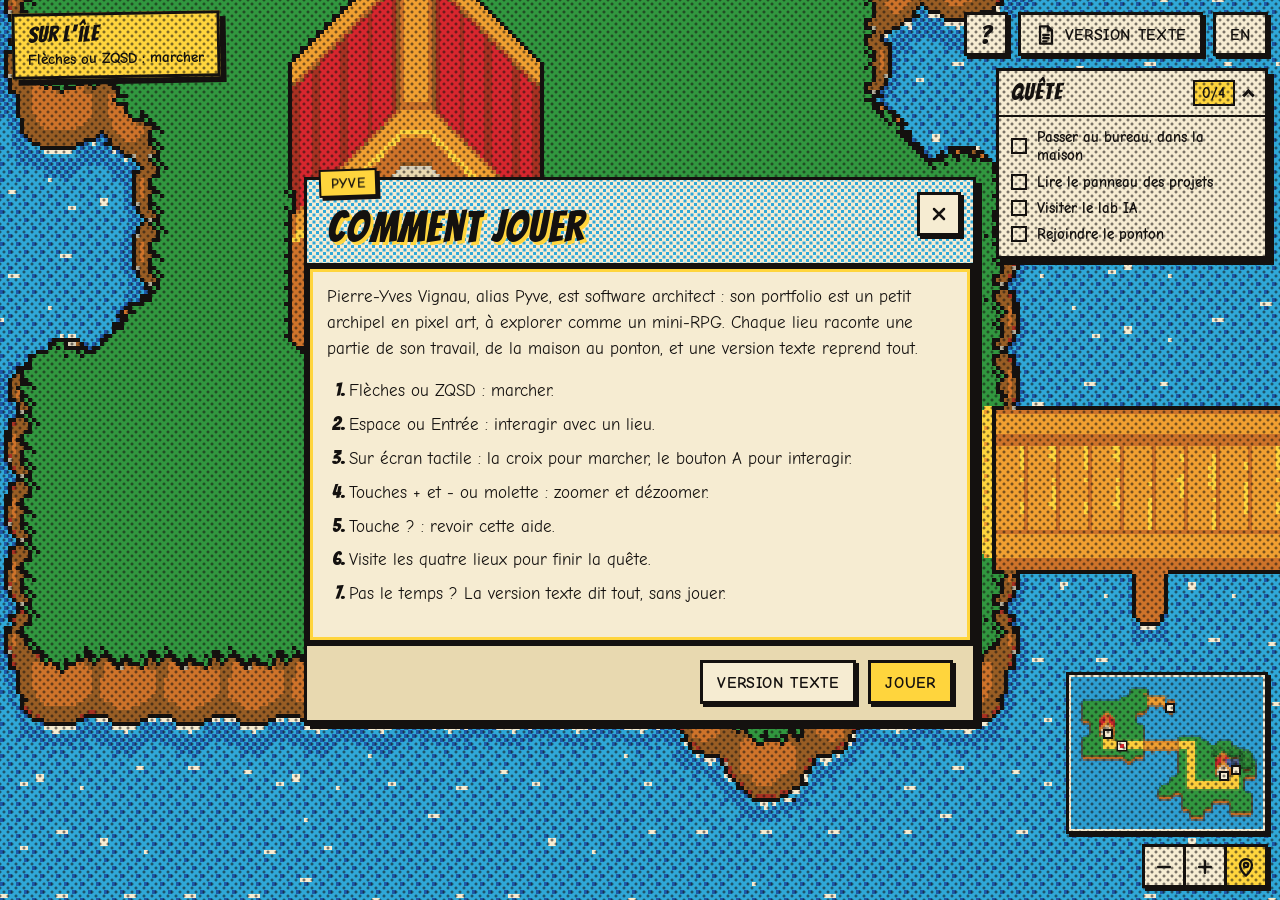
==== commit d6cddc43: "deploy: website@4eeea0a" ====
--- a/index.html
+++ b/index.html
@@ -11,9 +11,13 @@
     <title>Le monde de Pyve : portfolio et expériences interactives</title>
     <meta name="description" content="Le portfolio de Pierre-Yves Vignau, alias Pyve, software architect : un archipel en pixel art à explorer comme un mini-RPG, ou à lire en version texte." />
     <link rel="canonical" href="https://pyve.is-a.dev/" />
+    <link rel="alternate" hreflang="fr" href="https://pyve.is-a.dev/" />
+    <link rel="alternate" hreflang="en" href="https://pyve.is-a.dev/en" />
+    <link rel="alternate" hreflang="x-default" href="https://pyve.is-a.dev/" />
     <meta property="og:type" content="website" />
     <meta property="og:site_name" content="Le monde de Pyve" />
     <meta property="og:locale" content="fr_FR" />
+    <meta property="og:locale:alternate" content="en_GB" />
     <meta property="og:title" content="Le monde de Pyve : portfolio et expériences interactives" />
     <meta property="og:description" content="Le portfolio de Pierre-Yves Vignau, alias Pyve, software architect : un archipel en pixel art à explorer comme un mini-RPG, ou à lire en version texte." />
     <meta property="og:url" content="https://pyve.is-a.dev/" />
@@ -22,23 +26,24 @@
     <meta property="og:image:height" content="630" />
     <meta property="og:image:alt" content="En pixel art, le héros sur le chemin devant sa maison, le pont vers l&#39;autre île et un bateau à quai." />
     <meta name="twitter:card" content="summary_large_image" />
-    <link rel="preload" href="/assets/world-BBEQJWbM.webp" as="image" />
+    <link rel="preload" href="/assets/world-CWIc-Odx.webp" as="image" />
     <!-- /site-meta -->
-    <meta name="theme-color" content="#101820" />
-    <meta name="color-scheme" content="dark" />
+    <meta name="theme-color" content="#f6ecd2" />
+    <meta name="color-scheme" content="light" />
     <link rel="icon" href="/favicon.ico" sizes="32x32" />
     <link rel="apple-touch-icon" href="/apple-touch-icon.png" />
     <link rel="manifest" href="/manifest.json" />
+    <!-- The lettering of the loader and the HUD; Comic Neue 400 (text) comes when shown. -->
     <link
       rel="preload"
-      href="/assets/pixelify-sans-latin-400-normal-DLrIX9QE.woff2"
+      href="/assets/bangers-latin-400-normal-DeHY8Ncq.woff2"
       as="font"
       type="font/woff2"
       crossorigin
     />
     <link
       rel="preload"
-      href="/assets/pixelify-sans-latin-700-normal-D3Xxx3QE.woff2"
+      href="/assets/comic-neue-latin-700-normal-NE4Vcoll.woff2"
       as="font"
       type="font/woff2"
       crossorigin
@@ -59,20 +64,20 @@
     <script nomodule>
       document.documentElement.classList.add('no-game');
     </script>
-    <script type="module" crossorigin src="/assets/index-Cav_wCKP.js"></script>
-    <link rel="stylesheet" crossorigin href="/assets/index-CWMFANpn.css">
+    <script type="module" crossorigin src="/assets/index-CGDl0O-E.js"></script>
+    <link rel="stylesheet" crossorigin href="/assets/index-BdlsArez.css">
     <noscript><style>html #loader{display:none!important}html .static-page{display:block!important}html body{overflow:auto!important}</style></noscript>
   </head>
   <body>
     <div id="root">
       <div id="loader" class="loader" role="status">
-        <span class="loader__squares" aria-hidden="true"
+        <span class="loader__balloon" aria-hidden="true"
           ><span></span><span></span><span></span
         ></span>
         <span class="loader__label">Chargement de l&#39;île…</span>
       </div>
       <!-- The text version (vite-plugins/static-page.ts), replaced by the game as it starts. -->
-      <main class="static-page"><h1>Pyve</h1><p class="static-page__role">Software architect</p><p class="static-page__intro">Ce portfolio se visite d&#39;habitude comme un petit jeu, qui a besoin de JavaScript pour se lancer. Le voici en version texte :</p><p>Pierre-Yves Vignau, alias Pyve, est software architect : son portfolio est un petit archipel en pixel art, à explorer comme un mini-RPG. Chaque lieu raconte une partie de son travail, de la maison au ponton, et une version texte reprend tout.</p><section><h2>Chez Pyve</h2><p>La porte grince. Salut, moi c&#39;est Pyve. Pierre-Yves Vignau, pour l&#39;état civil.</p><p>Développeur web de formation, basé au sud de Paris. Mon terrain de jeu : l&#39;architecture front-end, les design systems et les design tokens.</p><p>Depuis avril 2026, je suis software architect à France Télévisions, en CDI. J&#39;y étais auparavant tech lead du design system, en freelance.</p><p>Mon inventaire :</p><ul><li>Design tokens : Style Dictionary, Tokens Studio, Terrazzo, format DTCG.</li><li>Front : TypeScript, React, Vue, Next.js, Storybook.</li><li>Figma : plugins et passerelles vers le code.</li><li>Domotique : Home Assistant, en Python.</li><li>IA : je code en binôme avec un agent.</li></ul><p>Ma méthode : partir de l&#39;existant, avancer par petits pas, et écrire la doc, limites comprises.</p><p>Le chemin parcouru :</p><ul><li>Depuis 2026 : software architect, France Télévisions (CDI).</li><li>2023-2026 : tech lead design system, France Télévisions (freelance).</li><li>2014-2023 : Infopro Digital, de développeur web à head of frontend, en passant par lead dev et architecte front-end.</li><li>2012-2014 : développeur web en agence, PHP, Zend et Magento.</li></ul><p>Côté perso : papa de deux enfants, amateur de jeux vidéo et de deux-roues.</p><ul><li><a href="https://www.linkedin.com/in/pierre-yves-vignau-a99a9424/">Mon parcours sur LinkedIn</a></li></ul></section><section><h2>Quelques projets</h2><p>Le panneau est couvert d&#39;affiches. J&#39;en ai gardé quelques-unes, toutes publiques.</p><ul><li><h3>Contributions design tokens</h3><p>Un bug de la CLI de Terrazzo signalé puis corrigé, et une proposition de tokens dépréciés pour Tokens Studio, en attente de relecture.</p><p>Design tokens, DTCG, TypeScript</p><ul><li><a href="https://github.com/terrazzoapp/terrazzo/pull/533">Correctif Terrazzo</a></li><li><a href="https://github.com/tokens-studio/figma-plugin/pull/3834">PR Tokens Studio</a></li></ul></li><li><h3>Samsung Frame Artwork</h3><p>Une intégration Home Assistant qui fait tourner tableaux et photos sur une TV The Frame, sans couper ce que tu regardes.</p><p>Python, Home Assistant, HACS</p><ul><li><a href="https://github.com/pvignau/ha-samsung-frame-artwork">Le code</a></li></ul></li><li><h3>Daily Drive</h3><p>Spotify a arrêté son Daily Drive, alors je l&#39;ai refait : une playlist de musique et de podcasts, reconstruite chaque matin.</p><p>TypeScript, Next.js, API Spotify</p><ul><li><a href="https://github.com/pvignau/daily-drive">Le code</a></li><li><a href="https://my-daily-drive.vercel.app">Démo (alpha)</a></li></ul></li><li><h3>Bacs à sable design system</h3><p>Deux maquettes publiques : des tokens venus de Tokens Studio, compilés en SCSS et en Kotlin, et un design system Vue rangé dans Storybook.</p><p>Style Dictionary, Storybook, Vue</p><ul><li><a href="https://github.com/pvignau/ts-ds-boilerplate">Tokens SCSS et Kotlin</a></li><li><a href="https://github.com/pvignau/vue-storybook-design-system">Design system Vue</a></li></ul></li><li><h3>Ce mini-RPG</h3><p>Le site où tu te promènes, codé en TypeScript, avec sa version texte.</p><p>TypeScript, Pixel art, Jeu web</p><ul><li><a href="https://github.com/pvignau/website">Le code</a></li></ul></li></ul><ul><li><a href="https://github.com/pvignau?tab=repositories">Tous mes dépôts</a></li></ul></section><section><h2>Lab IA et domotique</h2><p>Des diodes clignotent partout. Ici, je teste ce que l&#39;IA change à ma façon de coder.</p><p>Sur mes projets récents, je code en binôme avec Claude, un agent IA.</p><p>Il écrit vite ; je fixe le cadre, puis je relis et teste ce qu&#39;il propose.</p><p>À la maison, Home Assistant pilote la domotique. J&#39;y branche mes propres outils :</p><ul><li>Une TV The Frame qui change de tableau toute seule.</li><li>Un pavé numérique qui lance des scripts, façon Stream Deck maison.</li></ul><p>Dans l&#39;arrière-salle :</p><ul><li>Un homelab qui héberge mes services.</li><li>Un assistant IA branché sur mes notes.</li></ul><p>Pas de plan du réseau ici : le reste du lab est fermé au public.</p><ul><li><a href="https://github.com/pvignau/ha-samsung-frame-artwork">Intégration The Frame</a></li><li><a href="https://github.com/pvignau/homeassistant-keypad-script-launcher">Pavé de scripts</a></li></ul></section><section><h2>Prendre le large</h2><p>Le bateau attend à quai. Où veux-tu aller ?</p><p>Une question ou un projet ? Écris-moi sur LinkedIn. Le code, lui, vit sur GitHub.</p><ul><li><a href="https://www.linkedin.com/in/pierre-yves-vignau-a99a9424/">LinkedIn</a></li><li><a href="https://github.com/pvignau">GitHub</a></li></ul></section></main>
+      <!-- site-static --><main class="static-page"><header class="static-page__header"><h1>Pyve</h1><p class="static-page__role">Software architect</p><p><a href="/en" hreflang="en" lang="en">English</a></p><p class="static-page__intro">Ce portfolio se visite d&#39;habitude comme un petit jeu, qui a besoin de JavaScript pour se lancer. Le voici en version texte :</p><p>Pierre-Yves Vignau, alias Pyve, est software architect : son portfolio est un petit archipel en pixel art, à explorer comme un mini-RPG. Chaque lieu raconte une partie de son travail, de la maison au ponton, et une version texte reprend tout.</p></header><section><h2>Chez Pyve</h2><p>La porte grince. Salut, moi c&#39;est Pyve. Pierre-Yves Vignau, pour l&#39;état civil.</p><p>Développeur web de formation, basé au sud de Paris. Mon terrain de jeu : l&#39;architecture front-end, les design systems et les design tokens.</p><p>Depuis avril 2026, je suis software architect à France Télévisions, en CDI. J&#39;y étais auparavant tech lead du design system, en freelance.</p><p>Mon inventaire :</p><ul><li>Design tokens : Style Dictionary, Tokens Studio, Terrazzo, format DTCG.</li><li>Front : TypeScript, React, Vue, Next.js, Storybook.</li><li>Figma : plugins et passerelles vers le code.</li><li>Domotique : Home Assistant, en Python.</li><li>IA : je code en binôme avec un agent.</li></ul><p>Ma méthode : partir de l&#39;existant, avancer par petits pas, et écrire la doc, limites comprises.</p><p>Le chemin parcouru :</p><ul><li>Depuis 2026 : software architect, France Télévisions (CDI).</li><li>2023-2026 : tech lead design system, France Télévisions (freelance).</li><li>2014-2023 : Infopro Digital, de développeur web à head of frontend, en passant par lead dev et architecte front-end.</li><li>2012-2014 : développeur web en agence, PHP, Zend et Magento.</li></ul><p>Côté perso : papa de deux enfants, amateur de jeux vidéo et de deux-roues.</p><ul><li><a href="https://www.linkedin.com/in/pierre-yves-vignau-a99a9424/">Mon parcours sur LinkedIn</a></li></ul></section><section><h2>Quelques projets</h2><p>Le panneau est couvert d&#39;affiches. J&#39;en ai gardé quelques-unes, toutes publiques.</p><ul><li><h3>Contributions design tokens</h3><p>Un bug de la CLI de Terrazzo signalé puis corrigé, et une proposition de tokens dépréciés pour Tokens Studio, en attente de relecture.</p><p>Design tokens, DTCG, TypeScript</p><ul><li><a href="https://github.com/terrazzoapp/terrazzo/pull/533">Correctif Terrazzo</a></li><li><a href="https://github.com/tokens-studio/figma-plugin/pull/3834">PR Tokens Studio</a></li></ul></li><li><h3>Samsung Frame Artwork</h3><p>Une intégration Home Assistant qui fait tourner tableaux et photos sur une TV The Frame, sans couper ce que tu regardes.</p><p>Python, Home Assistant, HACS</p><ul><li><a href="https://github.com/pvignau/ha-samsung-frame-artwork">Le code</a></li></ul></li><li><h3>Daily Drive</h3><p>Spotify a arrêté son Daily Drive, alors je l&#39;ai refait : une playlist de musique et de podcasts, reconstruite chaque matin.</p><p>TypeScript, Next.js, API Spotify</p><ul><li><a href="https://github.com/pvignau/daily-drive">Le code</a></li><li><a href="https://my-daily-drive.vercel.app">Démo (alpha)</a></li></ul></li><li><h3>Bacs à sable design system</h3><p>Deux maquettes publiques : des tokens venus de Tokens Studio, compilés en SCSS et en Kotlin, et un design system Vue rangé dans Storybook.</p><p>Style Dictionary, Storybook, Vue</p><ul><li><a href="https://github.com/pvignau/ts-ds-boilerplate">Tokens SCSS et Kotlin</a></li><li><a href="https://github.com/pvignau/vue-storybook-design-system">Design system Vue</a></li></ul></li><li><h3>Ce mini-RPG</h3><p>Le site où tu te promènes, codé en TypeScript, avec sa version texte.</p><p>TypeScript, Pixel art, Jeu web</p><ul><li><a href="https://github.com/pvignau/website">Le code</a></li></ul></li></ul><ul><li><a href="https://github.com/pvignau?tab=repositories">Tous mes dépôts</a></li></ul></section><section><h2>Lab IA et domotique</h2><p>Des diodes clignotent partout. Ici, je teste ce que l&#39;IA change à ma façon de coder.</p><p>Sur mes projets récents, je code en binôme avec Claude, un agent IA.</p><p>Il écrit vite ; je fixe le cadre, puis je relis et teste ce qu&#39;il propose.</p><p>À la maison, Home Assistant pilote la domotique. J&#39;y branche mes propres outils :</p><ul><li>Une TV The Frame qui change de tableau toute seule.</li><li>Un pavé numérique qui lance des scripts, façon Stream Deck maison.</li></ul><p>Dans l&#39;arrière-salle :</p><ul><li>Un homelab qui héberge mes services.</li><li>Un assistant IA branché sur mes notes.</li></ul><p>Pas de plan du réseau ici : le reste du lab est fermé au public.</p><ul><li><a href="https://github.com/pvignau/ha-samsung-frame-artwork">Intégration The Frame</a></li><li><a href="https://github.com/pvignau/homeassistant-keypad-script-launcher">Pavé de scripts</a></li></ul></section><section><h2>Prendre le large</h2><p>Le bateau attend à quai. Où veux-tu aller ?</p><p>Une question ou un projet ? Écris-moi sur LinkedIn. Le code, lui, vit sur GitHub.</p><ul><li><a href="https://www.linkedin.com/in/pierre-yves-vignau-a99a9424/">LinkedIn</a></li><li><a href="https://github.com/pvignau">GitHub</a></li></ul></section></main><!-- /site-static -->
     </div>
   </body>
 </html>
--- a/assets/index-BdlsArez.css
+++ b/assets/index-BdlsArez.css
@@ -0,0 +1 @@
+html{background:var(--screen-shade) 0 0 / var(--halftone-size), var(--screen-shade) var(--halftone-shift) / var(--halftone-size), var(--paper)}#loader{z-index:1000;background:var(--screen-shade) 0 0 / var(--halftone-size), var(--screen-shade) var(--halftone-shift) / var(--halftone-size), var(--paper);color:var(--ink);place-content:center;justify-items:center;gap:1.75rem;font:700 1rem/1.2 Comic Neue,Comic Sans MS,sans-serif;display:grid;position:fixed;inset:0}#loader .loader__balloon{border:3px solid var(--ink);background:var(--paper);border-radius:50%;justify-content:center;align-items:center;gap:.6rem;width:7.5rem;height:4.75rem;display:flex;position:relative}#loader .loader__balloon:after{content:"";background:url("data:image/svg+xml,%3Csvg xmlns='http://www.w3.org/2000/svg' viewBox='0 0 24 26'%3E%3Cpath d='M4 0Q6 14 1.5 24.5Q14 16 21 0' fill='%23f6ecd2' stroke='%2314110f' stroke-width='3' stroke-linejoin='round'/%3E%3C/svg%3E") 0 0/100% 100% no-repeat;width:24px;height:26px;position:absolute;top:calc(100% - 1px);left:1.6rem}#loader .loader__balloon span{border:2.5px solid var(--ink);background:var(--red);border-radius:50%;width:.95rem;height:.95rem;animation:1.2s infinite loader-hop}#loader .loader__balloon span:nth-child(2){background:var(--yellow);animation-delay:.15s}#loader .loader__balloon span:nth-child(3){background:var(--blue);animation-delay:.3s}#loader .loader__label{border:2px solid var(--ink);background:var(--yellow);box-shadow:3px 3px 0 var(--ink);letter-spacing:.06em;text-transform:uppercase;padding:.35rem .75rem .25rem;rotate:-2deg}#loader .loader__label:empty{display:none}@keyframes loader-hop{0%,50%,to{translate:0}25%{translate:0 -.55rem}}@media (prefers-reduced-motion:reduce){#loader .loader__balloon span{animation:none}}.static-page{max-width:44rem;color:var(--ink);margin:0 auto;padding:1.5rem 1.25rem 3rem;font:1.05rem/1.55 Comic Neue,Comic Sans MS,sans-serif;display:none}html.no-game #loader{display:none}html.no-game .static-page{display:block}html.no-game body{overflow:auto}.static-page__header,.static-page section{background:var(--paper);border:3px solid var(--ink);box-shadow:6px 6px 0 var(--ink);padding:0 1.5rem 1.25rem}.static-page section{margin-top:1.75rem;padding-top:1.25rem}.static-page h1,.static-page h2,.static-page h3{letter-spacing:.03em;font-family:Bangers,Impact,sans-serif;font-weight:400;line-height:1}.static-page h1{border-bottom:3px solid var(--ink);background:var(--screen-cyan) 0 0 / var(--halftone-size), var(--screen-cyan) var(--halftone-shift) / var(--halftone-size), var(--blue);color:var(--yellow);letter-spacing:.05em;text-shadow:-2px -2px 0 var(--ink), 2px -2px 0 var(--ink), -2px 2px 0 var(--ink), 2px 2px 0 var(--ink), 6px 6px 0 var(--ink);margin:0 -1.5rem;padding:1.5rem 1.5rem 1.25rem;font-size:4rem;line-height:.9}.static-page h2{text-shadow:3px 3px 0 var(--yellow);margin:0 0 1rem;font-size:2.25rem}.static-page h3{margin:0 0 .35rem;font-size:1.5rem}.static-page__role{border:2px solid var(--ink);background:var(--yellow);width:fit-content;box-shadow:3px 3px 0 var(--ink);letter-spacing:.06em;text-transform:uppercase;margin:-1rem 0 1rem;padding:.3rem .7rem .2rem;font-weight:700;rotate:-2deg}.static-page__intro{border:2px solid var(--ink);background:var(--paper-shade);padding:.6rem .85rem;font-weight:700}.static-page ul:has(>li>h3){gap:1.1rem;margin:0 0 1.25rem;padding:0;list-style:none;display:grid}.static-page li:has(>h3){border:2.5px solid var(--ink);box-shadow:4px 4px 0 var(--ink);padding:.85rem 1rem .25rem}.static-page section>h2+p{border:2.5px solid var(--ink);border-radius:1.75rem/1.5rem;margin:0 0 1.75rem;padding:.7rem 1.15rem .75rem;font-weight:700;position:relative}.static-page section>h2+p:after{content:"";background:url("data:image/svg+xml,%3Csvg xmlns='http://www.w3.org/2000/svg' viewBox='0 0 24 26'%3E%3Cpath d='M4 0Q6 14 1.5 24.5Q14 16 21 0' fill='%23f6ecd2' stroke='%2314110f' stroke-width='2.5' stroke-linejoin='round'/%3E%3C/svg%3E") 0 0/100% 100% no-repeat;width:24px;height:26px;position:absolute;top:100%;left:2.25rem}.static-page li::marker{color:var(--red)}.static-page a{color:var(--blue);text-underline-offset:.2em;font-weight:700;text-decoration-thickness:2px}.static-page li>a{padding-block:.6rem;display:inline-block}@font-face{font-family:Bangers;font-style:normal;font-weight:400;font-display:swap;src:url(/assets/bangers-latin-400-normal-DeHY8Ncq.woff2)format("woff2");unicode-range:U+??,U+131,U+152-153,U+2BB-2BC,U+2C6,U+2DA,U+2DC,U+304,U+308,U+329,U+2000-206F,U+20AC,U+2122,U+2191,U+2193,U+2212,U+2215,U+FEFF,U+FFFD}@font-face{font-family:Bangers;font-style:normal;font-weight:400;font-display:swap;src:url(/assets/bangers-latin-ext-400-normal-7BLmjjiv.woff2)format("woff2");unicode-range:U+100-2BA,U+2BD-2C5,U+2C7-2CC,U+2CE-2D7,U+2DD-2FF,U+304,U+308,U+329,U+1D00-1DBF,U+1E00-1E9F,U+1EF2-1EFF,U+2020,U+20A0-20AB,U+20AD-20C0,U+2113,U+2C60-2C7F,U+A720-A7FF}@font-face{font-family:Comic Neue;font-style:normal;font-weight:400;font-display:swap;src:url(/assets/comic-neue-latin-400-normal-BdhG8RSD.woff2)format("woff2");unicode-range:U+??,U+131,U+152-153,U+2BB-2BC,U+2C6,U+2DA,U+2DC,U+304,U+308,U+329,U+2000-206F,U+20AC,U+2122,U+2191,U+2193,U+2212,U+2215,U+FEFF,U+FFFD}@font-face{font-family:Comic Neue;font-style:normal;font-weight:700;font-display:swap;src:url(/assets/comic-neue-latin-700-normal-NE4Vcoll.woff2)format("woff2");unicode-range:U+??,U+131,U+152-153,U+2BB-2BC,U+2C6,U+2DA,U+2DC,U+304,U+308,U+329,U+2000-206F,U+20AC,U+2122,U+2191,U+2193,U+2212,U+2215,U+FEFF,U+FFFD}:root{--lightningcss-light:initial;--lightningcss-dark: ;color-scheme:light;--paper:#f6ecd2;--paper-shade:#e8d9b0;--ink:#14110f;--red:#d7262e;--yellow:#ffd53d;--blue:#1e5aa8;--cyan:#2fa8d8;--magenta:#d9417f;--line:3px;--line-thin:2px;--drop:6px;--drop-small:3px;--halftone-dot:1.4px;--halftone-pitch:7px;--halftone-dot-fine:.75px;--halftone-pitch-fine:4px;--halftone-size:var(--halftone-pitch) var(--halftone-pitch);--halftone-shift:calc(var(--halftone-pitch) / 2) calc(var(--halftone-pitch) / 2);--halftone-size-fine:var(--halftone-pitch-fine) var(--halftone-pitch-fine);--halftone-shift-fine:calc(var(--halftone-pitch-fine) / 2) calc(var(--halftone-pitch-fine) / 2);--screen-ink:radial-gradient(circle, var(--ink) var(--halftone-dot), transparent calc(var(--halftone-dot) + .6px));--screen-shade:radial-gradient(circle, var(--paper-shade) var(--halftone-dot), transparent calc(var(--halftone-dot) + .6px));--screen-cyan:radial-gradient(circle, var(--cyan) var(--halftone-dot), transparent calc(var(--halftone-dot) + .6px));--screen-red-fine:radial-gradient(circle, var(--red) var(--halftone-dot-fine), transparent calc(var(--halftone-dot-fine) + .5px));--screen-ink-fine:radial-gradient(circle, var(--ink) var(--halftone-dot-fine), transparent calc(var(--halftone-dot-fine) + .5px));--burst:url("data:image/svg+xml,%3Csvg xmlns='http://www.w3.org/2000/svg' viewBox='0 0 200 100' preserveAspectRatio='none'%3E%3Cg stroke='%2314110f' stroke-linejoin='round' vector-effect='non-scaling-stroke'%3E%3Cpolygon fill='%23d7262e' stroke-width='3' vector-effect='non-scaling-stroke' points='100,3 116.1,15.9 142.9,6.8 142.7,24 178.1,19.8 163.1,35.3 187,40.4 169.6,50 191.7,60.1 161.4,64.3 177.4,79.9 143.9,76.6 142.1,92.3 116.1,84.1 100,97.9 84.7,82.4 56.7,93.6 56.4,76.5 30.2,77 37.3,64.6 8.3,60.1 31.8,50 3.5,39.3 36.6,35.2 24.2,20.7 55,22.7 57.1,6.8 84.7,17.6'/%3E%3Cpolygon fill='%23ffd53d' stroke-width='2' vector-effect='non-scaling-stroke' points='100,11 114.5,19.7 135,15.4 142.4,24.7 162.6,26.3 160.3,36.2 185.1,40.8 167.2,50 181.9,58.9 161.5,64.1 163.1,73.9 141.6,74.8 135.6,85.1 114.5,80.3 100,88.4 84.9,81.5 65.3,84.3 58.3,74.9 31.8,75.9 39.5,63.9 18.1,58.9 31.8,50 21.3,41.5 40,36.2 35.9,25.7 59.3,25.7 65,15.4 84.9,18.5'/%3E%3C/g%3E%3C/svg%3E");--focus-ring:var(--yellow);--focus-edge:var(--ink);--font-display:"Bangers", Impact, "Arial Narrow", sans-serif;--font-comic:"Comic Neue", "Comic Sans MS", "Chalkboard SE", sans-serif;--safe-top:env(safe-area-inset-top,0px);--safe-right:env(safe-area-inset-right,0px);--safe-bottom:env(safe-area-inset-bottom,0px);--safe-left:env(safe-area-inset-left,0px)}*,:before,:after{box-sizing:border-box}html,body,#root{height:100%;margin:0}html{touch-action:manipulation;-webkit-text-size-adjust:100%;-moz-text-size-adjust:100%;text-size-adjust:100%;scrollbar-color:var(--ink) var(--paper-shade)}body{overscroll-behavior:none;color:var(--ink);font-family:var(--font-comic);-webkit-font-smoothing:antialiased;-webkit-tap-highlight-color:transparent;line-height:1.5;overflow:hidden}button{font:inherit;color:inherit}a{color:var(--blue)}html :focus-visible{outline:3px solid var(--focus-ring);outline-offset:0;box-shadow:0 0 0 6px var(--focus-edge)}.visually-hidden{clip-path:inset(50%);white-space:nowrap;border:0;width:1px;height:1px;margin:-1px;padding:0;overflow:hidden;position:absolute!important}.panel{background:var(--paper);border:var(--line) solid var(--ink);box-shadow:var(--drop) var(--drop) 0 var(--ink)}.comic-button{border:var(--line) solid var(--ink);background:var(--yellow);min-width:44px;min-height:44px;color:var(--ink);font-family:var(--font-comic);letter-spacing:.04em;text-transform:uppercase;box-shadow:var(--drop-small) var(--drop-small) 0 var(--ink);cursor:pointer;justify-content:center;align-items:center;gap:.45em;padding:.45em .9em .35em;font-size:1rem;font-weight:700;line-height:1;text-decoration:none;display:inline-flex}.comic-button:hover{background:var(--screen-red-fine) 0 0 / var(--halftone-size-fine), var(--screen-red-fine) var(--halftone-shift-fine) / var(--halftone-size-fine), var(--yellow)}.comic-button:active{box-shadow:1px 1px 0 var(--ink);translate:2px 2px}.comic-button--quiet{background:var(--paper)}.comic-button--quiet:hover{background:var(--yellow)}.icon{fill:none;stroke:currentColor;stroke-width:2.5px;stroke-linecap:round;stroke-linejoin:round;flex:none}@media (prefers-reduced-motion:reduce){*,:before,:after{scroll-behavior:auto!important;transition-duration:.01ms!important;animation-duration:.01ms!important;animation-iteration-count:1!important}}.dialog{inset:var(--safe-top) var(--safe-right) var(--safe-bottom) var(--safe-left);width:min(42rem, calc(100vw - 1.5rem - var(--safe-left) - var(--safe-right)));max-height:calc(100dvh - 1.5rem - var(--safe-top) - var(--safe-bottom));color:var(--ink);-webkit-user-select:text;user-select:text;background:0 0;border:0;margin:auto;padding:0;overflow:visible}.dialog::backdrop{background:radial-gradient(circle,#14110f8c 1.2px,#0000 1.8px) 0 0/8px 8px,radial-gradient(circle,#14110f8c 1.2px,#0000 1.8px) 4px 4px/8px 8px}.dialog__frame{max-height:calc(100dvh - 1.5rem - var(--safe-top) - var(--safe-bottom));flex-direction:column;display:flex}.dialog__header{border-bottom:var(--line) solid var(--ink);background:var(--screen-cyan) 0 0 / var(--halftone-size), var(--screen-cyan) var(--halftone-shift) / var(--halftone-size), var(--paper);justify-content:space-between;align-items:flex-start;gap:1rem;padding:.75rem .75rem .85rem 1.25rem;display:flex}.dialog__eyebrow{border:var(--line-thin) solid var(--ink);background:var(--yellow);width:fit-content;box-shadow:var(--drop-small) var(--drop-small) 0 var(--ink);letter-spacing:.06em;text-transform:uppercase;margin:-1.45rem 0 .55rem -.5rem;padding:.3rem .6rem .2rem;font-size:.85rem;font-weight:700;line-height:1.15;rotate:-2deg}.dialog__title{font-family:var(--font-display);letter-spacing:.03em;text-shadow:3px 3px 0 var(--yellow);margin:.2rem 0 0;font-size:clamp(1.75rem,min(7vw,9vh),2.75rem);font-weight:400;line-height:1}.dialog__close{flex:none;padding:0}.dialog__body{overscroll-behavior:contain;scrollbar-color:var(--ink) var(--paper-shade);padding:1.1rem 1.25rem 1.25rem;font-size:1.05rem;line-height:1.55;overflow-y:auto}.dialog__body:focus-visible{outline:3px solid var(--focus-ring);outline-offset:-6px;box-shadow:inset 0 0 0 3px var(--focus-edge)}.dialog__footer{border-top:var(--line) solid var(--ink);background:var(--paper-shade);flex-wrap:wrap;justify-content:flex-end;gap:.75rem;padding:.85rem 1.25rem 1rem;display:flex}@media (prefers-reduced-motion:no-preference){.dialog[open]{animation:.18s cubic-bezier(.3,1.5,.6,1) both dialog-in}}@keyframes dialog-in{0%{opacity:0;rotate:-1.5deg;scale:.92}}.hud{background:var(--yellow);overflow-wrap:break-word;pointer-events:none;flex:0 auto;min-width:0;max-width:24rem;padding:.45rem .8rem .5rem;line-height:1.2;rotate:-1deg}.hud__zone{font-family:var(--font-display);letter-spacing:.04em;margin:0;font-size:1.4rem;font-weight:400;line-height:1.05}.hud__hint{margin:.2rem 0 0;font-size:.95rem;font-weight:700}@media (width<=30rem){.hud__zone{font-size:1.25rem}}.map-controls{right:calc(.75rem + var(--safe-right));bottom:calc(.75rem + var(--safe-bottom));z-index:9;pointer-events:none;flex-direction:column;align-items:flex-end;gap:.6rem;display:flex;position:absolute}@media (pointer:coarse){.map-controls{right:calc(1rem + var(--safe-right));bottom:calc(1rem + 4.5rem + .75rem + var(--safe-bottom))}}@media (pointer:coarse) and (orientation:landscape){.map-controls{right:calc(1rem + 4.5rem + .75rem + var(--safe-right));bottom:calc(1rem + var(--safe-bottom))}}.map-controls__buttons{box-shadow:var(--drop-small) var(--drop-small) 0 var(--ink);pointer-events:auto;display:flex}.map-controls__buttons .map-controls__button{padding-inline:0}.map-controls__buttons .map-controls__button:not(:focus-visible){box-shadow:none}.map-controls__buttons .map-controls__button+.map-controls__button{margin-left:calc(-1 * var(--line))}.map-controls__buttons .map-controls__button:focus-visible{z-index:1;position:relative}.map-controls__buttons .map-controls__button:active{background:var(--paper-shade);translate:none}.map-controls__buttons .map-controls__button[aria-disabled=true]{background:var(--screen-ink-fine) 0 0 / var(--halftone-size-fine), var(--screen-ink-fine) var(--halftone-shift-fine) / var(--halftone-size-fine), var(--paper-shade);cursor:default}.map-controls__buttons .map-controls__button[aria-disabled=true]>svg{opacity:.5}.map-controls__buttons .map-controls__button[aria-pressed=true]{background:var(--yellow)}.minimap{box-shadow:var(--drop-small) var(--drop-small) 0 var(--ink);pointer-events:none;padding:2px;line-height:0}.minimap__map{background:var(--backdrop);position:relative;overflow:hidden}.minimap__canvas{width:100%;height:100%;image-rendering:pixelated;display:block}.minimap__place{border:2px solid var(--ink);background:var(--paper);width:10px;height:10px;position:absolute;translate:-50% -50%}.minimap__place[data-visited]{background:var(--blue)}.minimap__hero-layer{position:absolute;inset:0}.minimap__hero{background:var(--red);width:4px;height:4px;box-shadow:0 0 0 2px var(--paper), 0 0 0 3.5px var(--ink);position:absolute;top:0;left:0;translate:-50% -50%}.content-paragraph{margin:0 0 .85rem}.content-paragraph--lead{border:2.5px solid var(--ink);background:var(--paper);border-radius:1.75rem/1.5rem;margin:0 0 1.75rem;padding:.7rem 1.15rem .75rem;font-weight:700;position:relative}.content-paragraph--lead:after{content:"";background:url("data:image/svg+xml,%3Csvg xmlns='http://www.w3.org/2000/svg' viewBox='0 0 24 26'%3E%3Cpath d='M4 0Q6 14 1.5 24.5Q14 16 21 0' fill='%23f6ecd2' stroke='%2314110f' stroke-width='2.5' stroke-linejoin='round'/%3E%3C/svg%3E") 0 0/100% 100% no-repeat;width:24px;height:26px;position:absolute;top:100%;left:2.25rem}.content-list{margin:0 0 1rem;padding-left:1.4rem}.content-list li+li{margin-top:.3rem}.content-list li::marker{color:var(--red);font-family:var(--font-display);font-size:1.15em}ol.content-list li::marker{color:var(--ink)}.projects{padding:0 var(--drop-small) var(--drop-small) 0;gap:1.1rem;margin:0 0 1.25rem;list-style:none;display:grid}.project{background:var(--paper);border:2.5px solid var(--ink);box-shadow:4px 4px 0 var(--ink);padding:.85rem 1rem .5rem}.project__name{font-family:var(--font-display);letter-spacing:.03em;margin:0 0 .4rem;font-size:1.55rem;font-weight:400;line-height:1.05}.project__summary{margin:0 0 .65rem}.project__tags{flex-wrap:wrap;gap:.45rem;margin:0 0 .35rem;padding:0;list-style:none;display:flex}.project__tags li{border:var(--line-thin) solid var(--ink);background:var(--cyan);letter-spacing:.05em;text-transform:uppercase;padding:.2rem .5rem .1rem;font-size:.8rem;font-weight:700;line-height:1.2}.link-list{flex-wrap:wrap;gap:0 1.25rem;margin:0;padding:0;list-style:none;display:flex}.content-link{min-height:44px;color:var(--blue);text-underline-offset:.2em;align-items:center;font-weight:700;text-decoration-thickness:2px;display:inline-flex}.content-link:hover{color:var(--ink);-webkit-text-decoration-color:var(--red);text-decoration-color:var(--red);text-decoration-thickness:3px}.quest[open]{width:min(17rem, calc(100vw - 1.5rem - var(--safe-left) - var(--safe-right)))}.quest__summary{cursor:pointer;justify-content:space-between;align-items:center;gap:.6rem;min-height:44px;padding:.3rem .75rem;list-style:none;display:flex}.quest__summary::-webkit-details-marker{display:none}.quest__summary:after{content:"";border-bottom:3px solid;border-right:3px solid;width:.55rem;height:.55rem;translate:0 -2px;rotate:45deg}.quest[open] .quest__summary:after{translate:0 2px;rotate:225deg}.quest__title{font-family:var(--font-display);letter-spacing:.05em;flex:1;font-size:1.45rem;line-height:1}.quest__progress{border:var(--line-thin) solid var(--ink);background:var(--yellow);padding:.2rem .45rem .1rem;font-size:.95rem;font-weight:700;line-height:1.1}.quest__body{border-top:var(--line-thin) solid var(--ink)}.quest__list{gap:.5rem;margin:0;padding:.7rem .75rem .8rem;list-style:none;display:grid}.quest__item{align-items:center;gap:.6rem;font-size:.95rem;font-weight:700;line-height:1.2;display:flex}.quest__check{border:2.5px solid var(--ink);background:var(--paper);flex:none;width:1rem;height:1rem;position:relative}.quest__item[data-done] .quest__check:after{content:"";border-right:3.5px solid var(--red);border-bottom:3.5px solid var(--red);border-radius:0 0 2px;width:.4rem;height:.95rem;position:absolute;bottom:.1rem;left:.2rem;rotate:40deg}.quest__complete{background:var(--burst) center / 100% 100% no-repeat;font-family:var(--font-display);letter-spacing:.04em;text-align:center;margin:0 .25rem .5rem;padding:1.9rem 3.2rem;font-size:1.15rem;line-height:1.1;rotate:-3deg}@media (prefers-reduced-motion:no-preference){.quest__complete{animation:.26s cubic-bezier(.3,1.6,.6,1) both quest-burst}}@keyframes quest-burst{0%{rotate:-12deg;scale:.4}}@media (width<=30rem){.quest{position:relative}.quest[open]{width:auto}.quest[open] .quest__body{top:calc(100% + .6rem);right:calc(-1 * var(--line));width:min(17rem, calc(100vw - 1.5rem - var(--safe-left) - var(--safe-right)));background:var(--paper);border:var(--line) solid var(--ink);box-shadow:var(--drop) var(--drop) 0 var(--ink);position:absolute}}.text-version{z-index:40;overscroll-behavior:contain;background:var(--screen-shade) 0 0 / var(--halftone-size), var(--screen-shade) var(--halftone-shift) / var(--halftone-size), var(--paper);color:var(--ink);-webkit-user-select:text;user-select:text;position:fixed;inset:0;overflow-y:auto}.text-version:not(.text-version--open){clip-path:inset(50%);white-space:nowrap;width:1px;height:1px;position:absolute;inset:auto;overflow:hidden}.text-version:focus,.text-version:focus-visible{box-shadow:none;outline:none}.text-version__inner{max-width:44rem;padding:calc(1.5rem + var(--safe-top)) calc(1.25rem + var(--safe-right)) calc(3rem + var(--safe-bottom)) calc(1.25rem + var(--safe-left));margin:0 auto;font-size:1.05rem;line-height:1.55}.text-version__header,.text-version__place{background:var(--paper);border:var(--line) solid var(--ink);box-shadow:var(--drop) var(--drop) 0 var(--ink)}.text-version__header{padding:0 1.5rem 1.5rem}.text-version h1{border-bottom:var(--line) solid var(--ink);background:var(--screen-cyan) 0 0 / var(--halftone-size), var(--screen-cyan) var(--halftone-shift) / var(--halftone-size), var(--blue);color:var(--yellow);font-family:var(--font-display);letter-spacing:.05em;text-shadow:-2px -2px 0 var(--ink), 2px -2px 0 var(--ink), -2px 2px 0 var(--ink), 2px 2px 0 var(--ink), 0 -2px 0 var(--ink), 0 2px 0 var(--ink), -2px 0 0 var(--ink), 2px 0 0 var(--ink), 6px 6px 0 var(--ink);margin:0 -1.5rem;padding:1.5rem 1.5rem 1.25rem;font-size:clamp(3.5rem,16vw,6rem);font-weight:400;line-height:.9}.text-version h2{font-family:var(--font-display);letter-spacing:.03em;text-shadow:3px 3px 0 var(--yellow);margin:0 0 1rem;font-size:clamp(1.9rem,6vw,2.5rem);font-weight:400;line-height:1}.text-version__role{border:var(--line-thin) solid var(--ink);background:var(--yellow);width:fit-content;box-shadow:var(--drop-small) var(--drop-small) 0 var(--ink);letter-spacing:.06em;text-transform:uppercase;margin:-1rem 0 1rem;padding:.3rem .7rem .2rem;font-size:1rem;font-weight:700;rotate:-2deg}.text-version__close{margin-top:.25rem}.text-version__place{margin-top:1.75rem;padding:1.25rem 1.5rem 1rem}.touch-pad{display:none}@media (pointer:coarse){.touch-pad{right:calc(1rem + var(--safe-right));bottom:calc(1rem + var(--safe-bottom));left:calc(1rem + var(--safe-left));z-index:10;pointer-events:none;justify-content:space-between;align-items:flex-end;display:flex;position:absolute}}.touch-pad__cross{width:9.5rem;height:9.5rem;filter:drop-shadow(4px 4px 0 var(--ink));touch-action:none;pointer-events:auto;position:relative}.touch-pad__cross:before{content:"";background:var(--screen-ink-fine) 0 0 / var(--halftone-size-fine), var(--screen-ink-fine) var(--halftone-shift-fine) / var(--halftone-size-fine), var(--paper);position:absolute;inset:33.3%}.touch-pad__arm{background:var(--paper);border:var(--line) solid var(--ink);width:33.4%;height:33.4%;position:absolute}.touch-pad__arm:after{content:"";border:.6rem solid #0000;width:0;height:0;margin:auto;position:absolute;inset:0}.touch-pad__arm--up{height:calc(33.4% + var(--line));border-bottom:0;top:0;left:33.3%}.touch-pad__arm--up:after{border-bottom-color:var(--ink);translate:0 -.45rem}.touch-pad__arm--down{height:calc(33.4% + var(--line));border-top:0;bottom:0;left:33.3%}.touch-pad__arm--down:after{border-top-color:var(--ink);translate:0 .45rem}.touch-pad__arm--left{width:calc(33.4% + var(--line));border-right:0;top:33.3%;left:0}.touch-pad__arm--left:after{border-right-color:var(--ink);translate:-.45rem}.touch-pad__arm--right{width:calc(33.4% + var(--line));border-left:0;top:33.3%;right:0}.touch-pad__arm--right:after{border-left-color:var(--ink);translate:.45rem}.touch-pad__arm[data-active]{background:var(--yellow)}.touch-pad__action{border:var(--line) solid var(--ink);background:radial-gradient(circle at 40% 36%, var(--yellow) 58%, transparent calc(58% + 1px)), var(--screen-red-fine) 0 0 / var(--halftone-size-fine), var(--screen-red-fine) var(--halftone-shift-fine) / var(--halftone-size-fine), var(--yellow);width:4.5rem;height:4.5rem;color:var(--ink);box-shadow:4px 4px 0 var(--ink);font-family:var(--font-display);touch-action:manipulation;pointer-events:auto;-webkit-user-select:none;user-select:none;border-radius:50%;padding:.1em 0 0;font-size:2.25rem;line-height:1}.touch-pad__action:active{box-shadow:1px 1px 0 var(--ink);translate:3px 3px}.game{background:var(--backdrop);-webkit-user-select:none;user-select:none;-webkit-touch-callout:none;position:fixed;inset:0;overflow:hidden}.game__viewport{background:var(--screen-shade) 0 0 / var(--halftone-size), var(--screen-shade) var(--halftone-shift) / var(--halftone-size);position:absolute;inset:0;overflow:hidden}.world{will-change:transform;position:absolute;top:0;left:0}.world:not(.world--sea) .world__background{filter:drop-shadow(3px 0 0 var(--ink)) drop-shadow(-3px 0 0 var(--ink)) drop-shadow(0 3px 0 var(--ink)) drop-shadow(0 -3px 0 var(--ink)) drop-shadow(10px 10px 0 var(--ink))}.world--sea{background:url([data-uri]) 0 0 / calc(128px * var(--s)) calc(128px * var(--s)) repeat;image-rendering:pixelated}.world__background{max-width:none;image-rendering:pixelated;pointer-events:none;position:absolute}.hero{z-index:2;width:calc(24px * var(--s));height:calc(36px * var(--s));will-change:transform;pointer-events:none;position:absolute;top:0;left:0}.hero:before{content:"";left:calc(5px * var(--s));top:calc(31px * var(--s));width:calc(14px * var(--s));height:calc(5px * var(--s));background:url("data:image/svg+xml,%3Csvg xmlns='http://www.w3.org/2000/svg' viewBox='0 0 14 5' shape-rendering='crispEdges'%3E%3Cpath fill='%2314110f' d='M4 0h1v1H4zM8 0h1v1H8zM1 1h1v1H1zM5 1h1v1H5zM9 1h1v1H9zM2 2h1v1H2zM6 2h1v1H6zM10 2h1v1h-1zM3 3h1v1H3zM7 3h1v1H7zM11 3h1v1h-1zM4 4h1v1H4zM8 4h1v1H8z'/%3E%3C/svg%3E") 0 0/100% 100% no-repeat;position:absolute}.hero:after{content:"";background-image:url(/assets/spriteDown-B6eslqDC.webp);background-repeat:no-repeat;background-size:calc(96px * var(--s)) calc(36px * var(--s));background-position:calc(var(--frame,0) * -24px * var(--s)) 0;image-rendering:pixelated;position:absolute;inset:0}.hero[data-facing=up]:after{background-image:url(/assets/spriteUp-DuAGAPRu.webp)}.hero[data-facing=left]:after{background-image:url(/assets/spriteLeft-BQmeaieu.webp)}.hero[data-facing=right]:after{background-image:url(/assets/spriteRight-BnFI1s2T.webp)}.object-label{z-index:3;border:2.5px solid var(--ink);background:var(--paper);color:var(--ink);letter-spacing:.06em;text-transform:uppercase;white-space:nowrap;opacity:0;visibility:hidden;pointer-events:none;border-radius:50%;padding:.4rem 1rem .35rem;font-size:.95rem;font-weight:700;line-height:1;transition:opacity .12s steps(3,end),scale .12s steps(3,end),visibility .12s;position:absolute;translate:-50% calc(-100% - 18px);scale:.8}.object-label:after{content:"";background:url("data:image/svg+xml,%3Csvg xmlns='http://www.w3.org/2000/svg' viewBox='0 0 20 18'%3E%3Cpath d='M3 0Q6 10 9 17Q12 8 17 0' fill='%23f6ecd2' stroke='%2314110f' stroke-width='2.5' stroke-linejoin='round'/%3E%3C/svg%3E") 0 0/100% 100% no-repeat;width:20px;height:18px;position:absolute;top:calc(100% - 1px);left:calc(50% - 10px)}.object-label[data-near]{opacity:1;visibility:visible;scale:1}.decor{z-index:1;pointer-events:none;position:absolute}.decor--leds:before,.decor--leds:after{content:"";width:calc(2px * var(--s));height:calc(2px * var(--s));animation:1.1s step-end infinite leds-blink;position:absolute}.decor--leds:before{left:calc(2px * var(--s));top:calc(6px * var(--s));background:var(--cyan);box-shadow:calc(2px * var(--s)) calc(6px * var(--s)) 0 var(--red)}.decor--leds:after{left:calc(12px * var(--s));top:calc(4px * var(--s));background:var(--yellow);box-shadow:calc(2px * var(--s)) calc(10px * var(--s)) 0 var(--cyan);animation-duration:.7s;animation-direction:reverse}@keyframes leds-blink{50%{opacity:0}}.decor--beacon:before{content:"";left:calc(2px * var(--s));top:calc(2px * var(--s));width:calc(2px * var(--s));height:calc(4px * var(--s));background:var(--red);box-shadow:0 0 0 calc(1px * var(--s)) var(--ink);animation:1.6s step-end infinite beacon-blink;position:absolute}@keyframes beacon-blink{50%{opacity:0}}.decor--neon:before,.decor--neon:after{content:"";animation:5s step-end infinite neon-flicker;position:absolute}.decor--neon:before{inset:calc(-6px * var(--s));padding:calc(6px * var(--s));background:url("data:image/svg+xml,%3Csvg xmlns='http://www.w3.org/2000/svg' viewBox='0 0 2 2' shape-rendering='crispEdges'%3E%3Cpath fill='%232fa8d8' d='M0 0h1v1H0z'/%3E%3C/svg%3E") 0 0 / calc(4px * var(--s)) calc(4px * var(--s));-webkit-mask:linear-gradient(#000 0 0) content-box,linear-gradient(#000 0 0);-webkit-mask-composite:xor,source-over;mask:linear-gradient(#000 0 0) content-box exclude,linear-gradient(#000 0 0)}.decor--neon:after{box-shadow:0 0 0 calc(2px * var(--s)) var(--cyan);inset:0}@keyframes neon-flicker{92%,96%{opacity:0}94%,98%{opacity:1}}.debug-overlay{z-index:4;pointer-events:none;position:absolute;top:0;left:0}.debug-coordinates{left:calc(.5rem + var(--safe-left));bottom:calc(.5rem + var(--safe-bottom));z-index:30;pointer-events:none;background:var(--ink);color:var(--paper);padding:.25rem .5rem;font:.8rem/1.2 ui-monospace,monospace;position:fixed}.game__stage{position:absolute;inset:0}.game__top{top:calc(.75rem + var(--safe-top));right:calc(.75rem + var(--safe-right));left:calc(.75rem + var(--safe-left));z-index:10;pointer-events:none;justify-content:space-between;align-items:flex-start;gap:.75rem;display:flex;position:absolute}.toolbar{pointer-events:auto;flex-direction:column;flex:none;align-items:flex-end;gap:.75rem;display:flex}.toolbar__buttons{gap:.6rem;display:flex}.toolbar__help{font-family:var(--font-display);padding:.15em 0 0;font-size:1.6rem;font-weight:400}.toolbar__text{position:relative}@media (width<=30rem){.toolbar__text{padding-inline:0}.toolbar__label{clip-path:inset(50%);white-space:nowrap;width:1px;height:1px;margin:-1px;position:absolute;overflow:hidden}}.skip-link{top:calc(.75rem + var(--safe-top));z-index:50;position:absolute;left:50%;translate:-50% -200%}.skip-link:focus-visible{translate:-50%}.game__main{position:absolute;inset:0}.status-page{--title-size:clamp(2.25rem, 10vw, 3.5rem);align-content:safe center;justify-items:center;row-gap:calc(1.6 * var(--title-size) - .5rem);image-rendering:pixelated;background:#2fa8d8 url([data-uri]) 0 0/256px 256px;padding:2.5rem 1rem 1.5rem;display:grid;position:fixed;inset:0;overflow:auto}.status-page__splash{width:48px;height:72px;position:relative}.status-page__hero{image-rendering:pixelated;clip-path:inset(0 0 42%);background:url(/assets/spriteDown-B6eslqDC.webp) 0 0/192px 72px no-repeat;position:absolute;inset:0}.status-page__splash:before,.status-page__splash:after{content:"";background:url("data:image/svg+xml,%3Csvg xmlns='http://www.w3.org/2000/svg' viewBox='0 0 96 40' fill='none' stroke='%2314110f' stroke-width='3' stroke-linecap='round'%3E%3Cpath d='M14 30Q6 22 3 13M22 28Q20 18 22 8M74 28Q76 18 74 8M82 30Q90 22 93 13'/%3E%3Cpath d='M8 36Q48 44 88 36' stroke-width='2.5'/%3E%3C/svg%3E") 0 0/100% 100% no-repeat;position:absolute}.status-page__splash:after{width:96px;height:40px;top:14px;left:-24px}.status-page__splash:before{background-image:url("data:image/svg+xml,%3Csvg xmlns='http://www.w3.org/2000/svg' viewBox='0 0 40 26' fill='none' stroke='%2314110f' stroke-width='3' stroke-linecap='round'%3E%3Cpath d='M8 22 3 13M20 20V4M32 22l5-9'/%3E%3C/svg%3E");width:40px;height:26px;top:-30px;left:4px}@media (prefers-reduced-motion:no-preference){.status-page__hero{animation:1.6s steps(2,end) infinite bob}}@keyframes bob{50%{translate:0 3px}}.status-page__panel{text-align:center;image-rendering:auto;max-width:28rem;padding:0 1.5rem 1.5rem}.status-page__title{background:var(--burst) center / 100% 100% no-repeat;width:fit-content;max-width:min(100% + 3rem,8em);color:var(--ink);font-family:var(--font-display);font-size:var(--title-size);letter-spacing:.05em;text-wrap:balance;margin:-1.6em auto .15em;padding:1em 1.6em;font-weight:400;line-height:.95;rotate:-4deg}.status-page__body{margin:0 0 1.25rem;font-size:1.1rem;line-height:1.5}@media (height<=30rem){.status-page{--title-size:2rem}}
